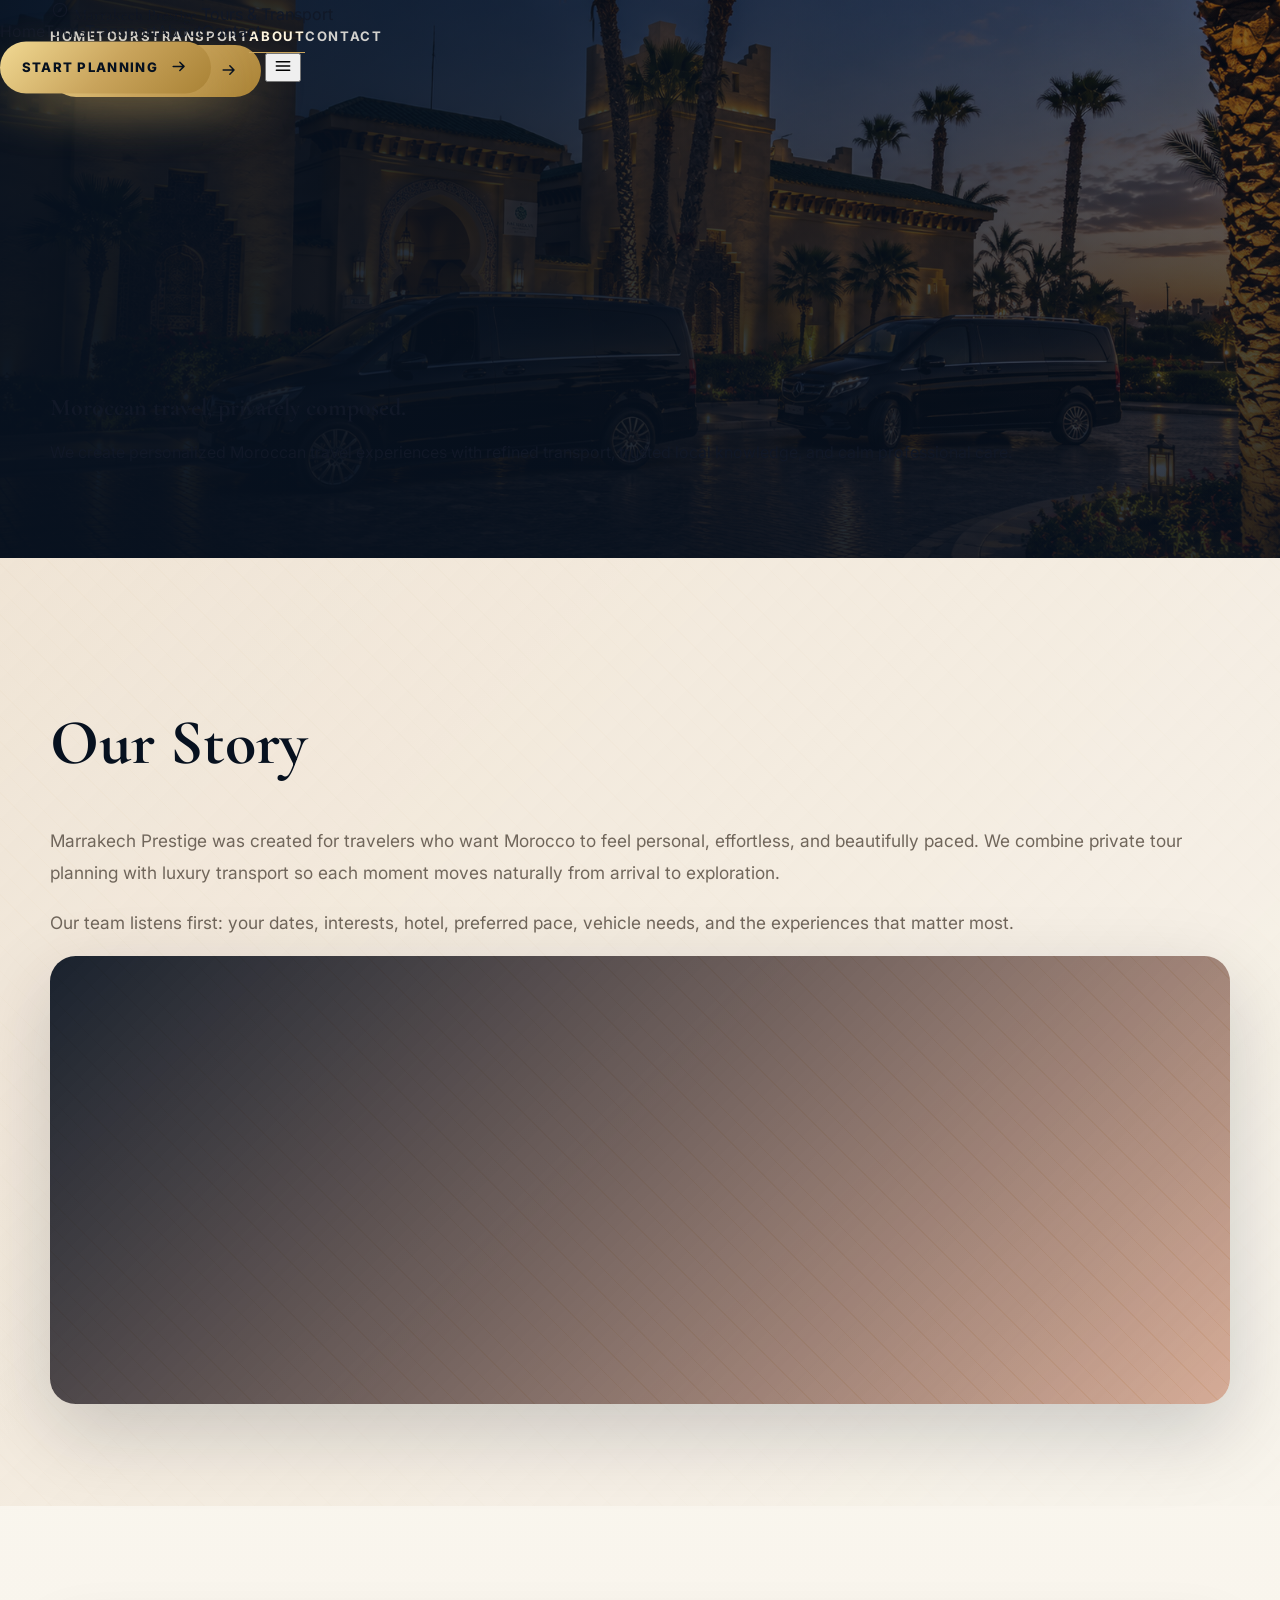
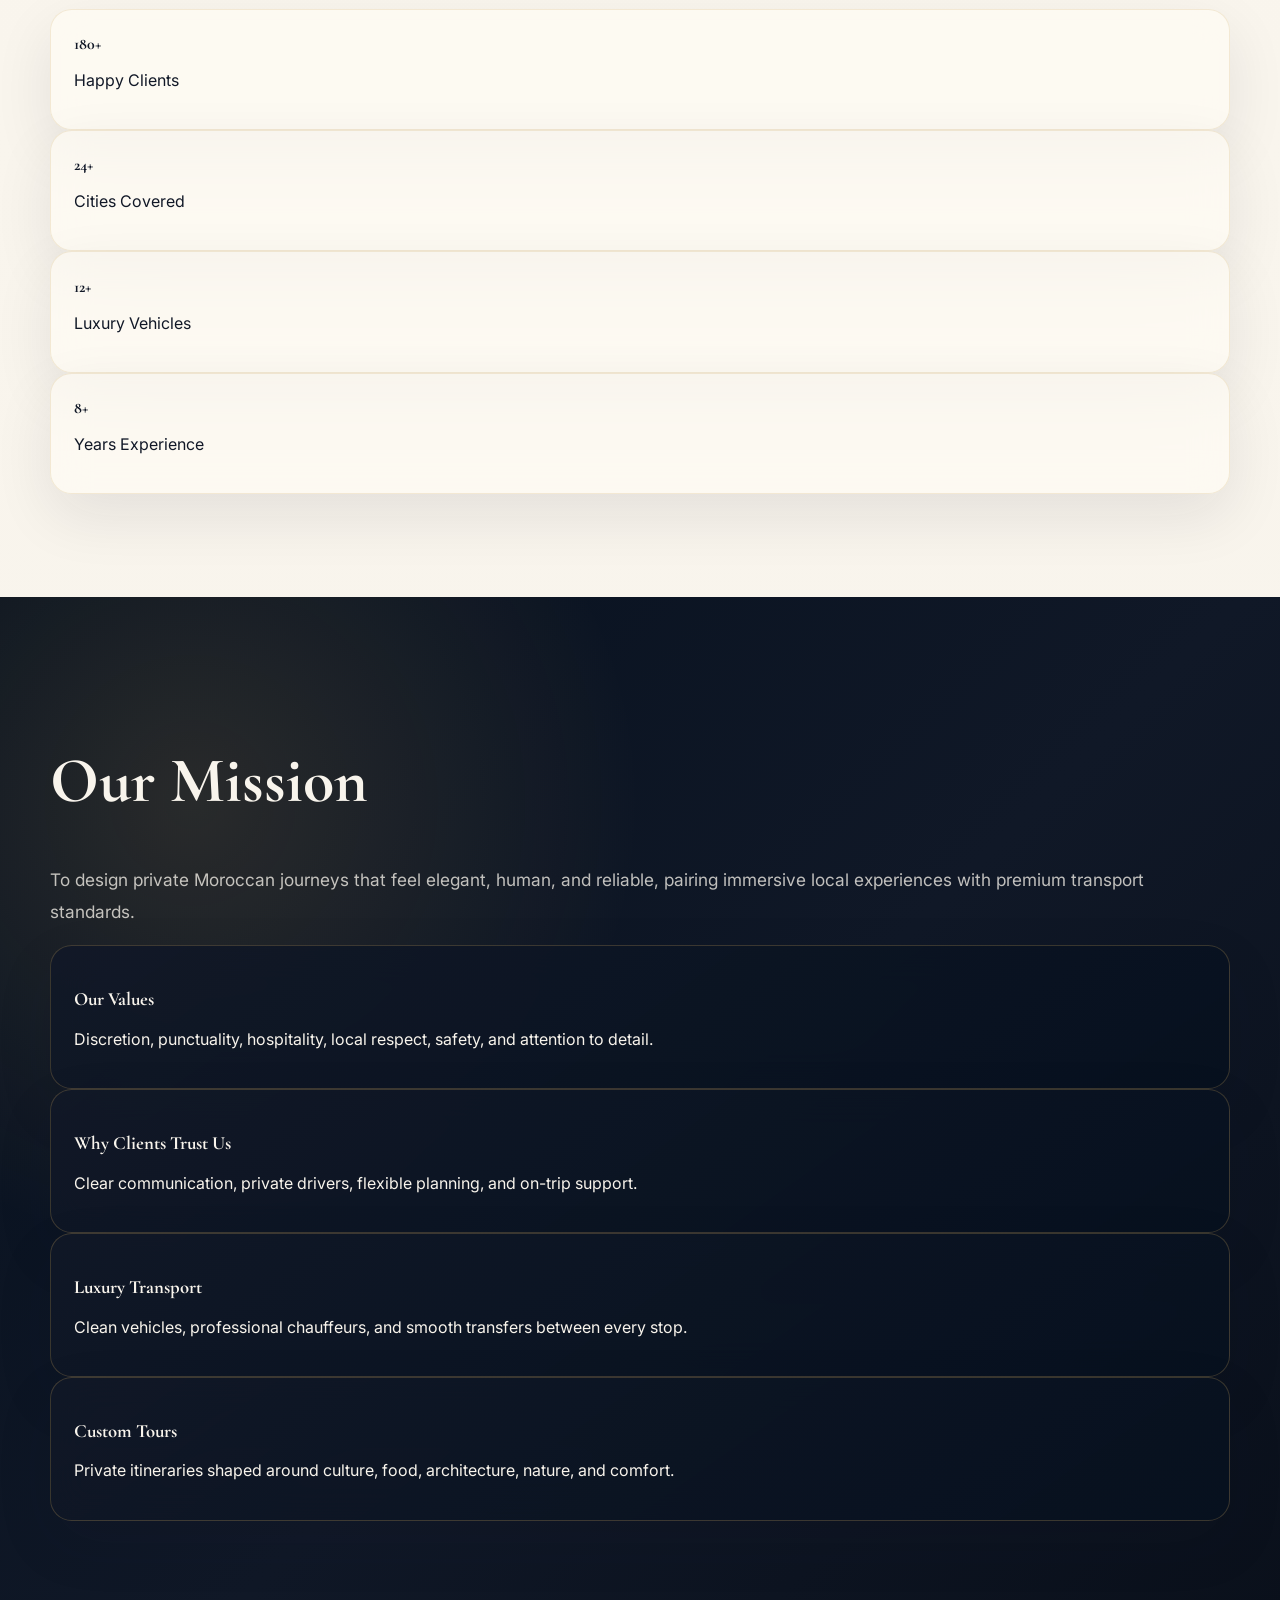
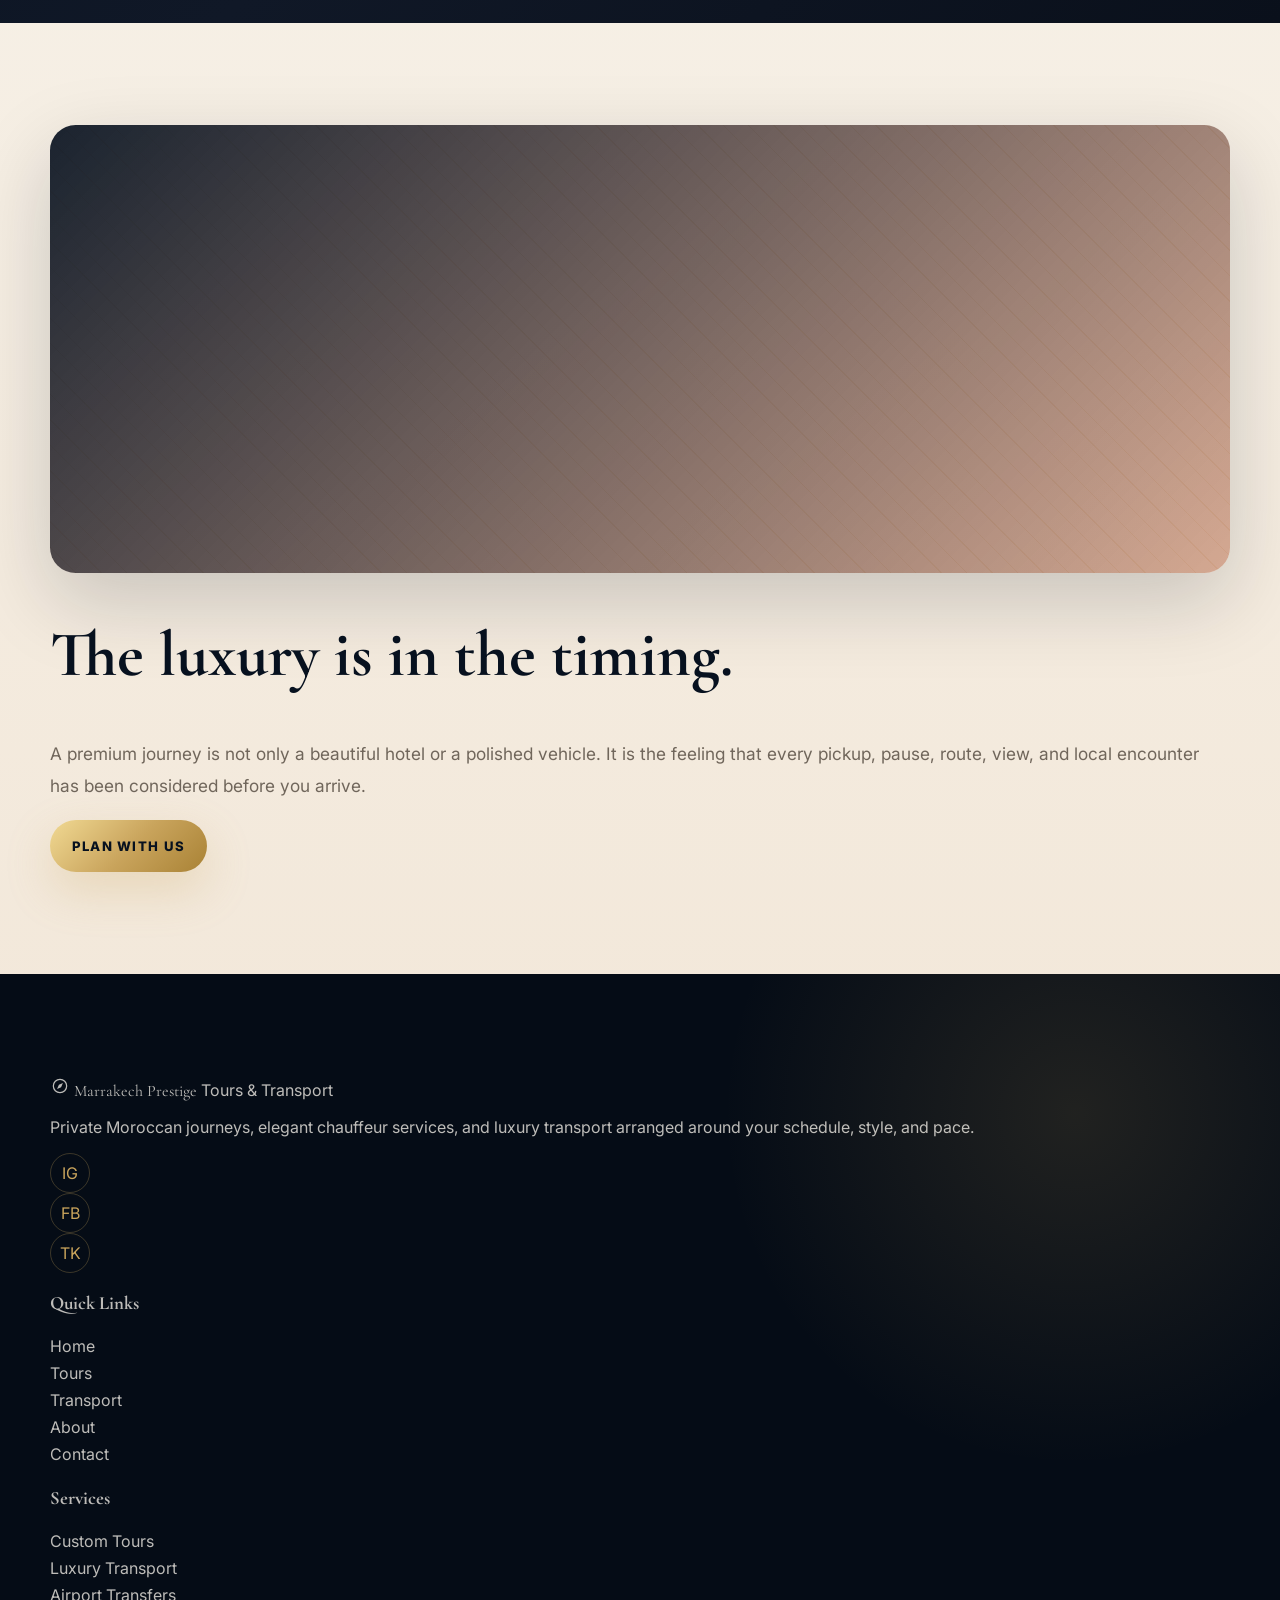
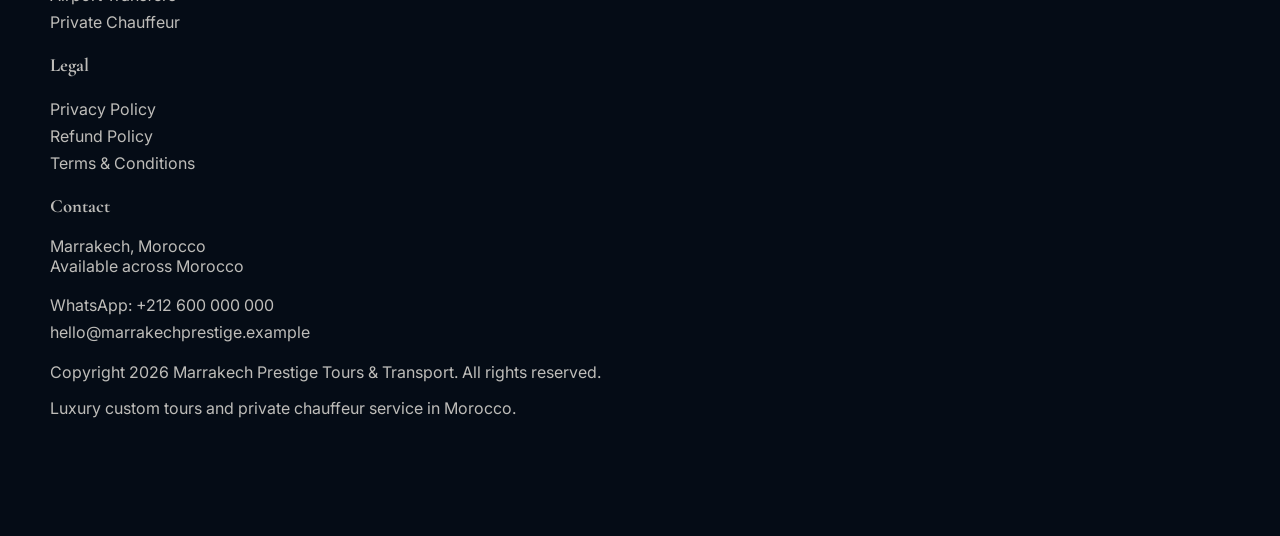
==== about.html @ 24293810 "first commit" ====
<!doctype html>
<html lang="en">
  <head>
    <meta charset="UTF-8">
    <meta name="viewport" content="width=device-width, initial-scale=1.0">
    <meta name="description" content="About Marrakech Prestige custom tours and luxury transport in Morocco.">
    <title>About | Marrakech Prestige</title>
    <script src="https://cdn.tailwindcss.com"></script>
    <link rel="stylesheet" href="assets/css/styles.css">
  </head>
  <body data-page="About">
    <main class="site-shell">
      <section class="page-hero">
        <div class="hero-media"><img src="assets/images/about.png" alt="Luxury riad in Morocco"></div>
        <div class="container-lux hero-content text-[#F8F4EC]">
          <h1 class="brand-serif max-w-4xl text-[clamp(3.3rem,8vw,7rem)] font-bold leading-[.88]">Moroccan travel, privately composed.</h1>
          <p class="mt-7 max-w-2xl text-lg leading-9 text-[rgba(248,244,236,.78)]">We create personalized Moroccan travel experiences with refined transport, trusted local knowledge, and calm professional care.</p>
        </div>
      </section>

      <section class="section-pad sand-band">
        <div class="container-lux grid items-center gap-10 lg:grid-cols-2">
          <div class="reveal">
            <h2 class="section-title">Our Story</h2>
            <p class="lead mt-6">Marrakech Prestige was created for travelers who want Morocco to feel personal, effortless, and beautifully paced. We combine private tour planning with luxury transport so each moment moves naturally from arrival to exploration.</p>
            <p class="lead mt-4">Our team listens first: your dates, interests, hotel, preferred pace, vehicle needs, and the experiences that matter most.</p>
          </div>
          <div class="split-image reveal"><img loading="lazy" src="https://images.unsplash.com/photo-1773500164240-eac0111621b6?auto=format&fit=crop&w=1200&q=80" alt="Detailed Moroccan palace arch and zellige craftsmanship"></div>
        </div>
      </section>

      <section class="section-pad">
        <div class="container-lux">
          <div class="grid gap-6 md:grid-cols-4">
            <div class="lux-card reveal text-center"><strong class="brand-serif text-5xl text-[#07111F]" data-count="180" data-suffix="+">0</strong><p class="mt-2 font-semibold text-[#6f6257]">Happy Clients</p></div>
            <div class="lux-card reveal text-center"><strong class="brand-serif text-5xl text-[#07111F]" data-count="24" data-suffix="+">0</strong><p class="mt-2 font-semibold text-[#6f6257]">Cities Covered</p></div>
            <div class="lux-card reveal text-center"><strong class="brand-serif text-5xl text-[#07111F]" data-count="12" data-suffix="+">0</strong><p class="mt-2 font-semibold text-[#6f6257]">Luxury Vehicles</p></div>
            <div class="lux-card reveal text-center"><strong class="brand-serif text-5xl text-[#07111F]" data-count="8" data-suffix="+">0</strong><p class="mt-2 font-semibold text-[#6f6257]">Years Experience</p></div>
          </div>
        </div>
      </section>

      <section class="section-pad deep-band">
        <div class="container-lux grid gap-10 lg:grid-cols-[.9fr_1.1fr]">
          <div class="reveal">
            <h2 class="section-title light">Our Mission</h2>
            <p class="lead light mt-6">To design private Moroccan journeys that feel elegant, human, and reliable, pairing immersive local experiences with premium transport standards.</p>
          </div>
          <div class="grid gap-5 md:grid-cols-2">
            <article class="lux-card dark-card reveal"><h3 class="brand-serif text-3xl font-bold">Our Values</h3><p class="mt-4 leading-7 text-[rgba(248,244,236,.7)]">Discretion, punctuality, hospitality, local respect, safety, and attention to detail.</p></article>
            <article class="lux-card dark-card reveal"><h3 class="brand-serif text-3xl font-bold">Why Clients Trust Us</h3><p class="mt-4 leading-7 text-[rgba(248,244,236,.7)]">Clear communication, private drivers, flexible planning, and on-trip support.</p></article>
            <article class="lux-card dark-card reveal"><h3 class="brand-serif text-3xl font-bold">Luxury Transport</h3><p class="mt-4 leading-7 text-[rgba(248,244,236,.7)]">Clean vehicles, professional chauffeurs, and smooth transfers between every stop.</p></article>
            <article class="lux-card dark-card reveal"><h3 class="brand-serif text-3xl font-bold">Custom Tours</h3><p class="mt-4 leading-7 text-[rgba(248,244,236,.7)]">Private itineraries shaped around culture, food, architecture, nature, and comfort.</p></article>
          </div>
        </div>
      </section>

      <section class="section-pad">
        <div class="container-lux grid items-center gap-10 lg:grid-cols-2">
          <div class="split-image reveal"><img loading="lazy" src="https://images.unsplash.com/photo-1765192174719-5979a0a42572?auto=format&fit=crop&w=1200&q=80" alt="Luxury Sahara desert camp at sunset in Merzouga"></div>
          <div class="reveal">
            <h2 class="section-title">The luxury is in the timing.</h2>
            <p class="lead mt-6">A premium journey is not only a beautiful hotel or a polished vehicle. It is the feeling that every pickup, pause, route, view, and local encounter has been considered before you arrive.</p>
            <a class="btn btn-gold mt-8 md:w-auto" href="contact.html">Plan With Us</a>
          </div>
        </div>
      </section>
    </main>
    <script src="assets/js/main.js"></script>
  </body>
</html>
---- assets/css/styles.css ----
@import url("https://fonts.googleapis.com/css2?family=Cormorant+Garamond:wght@500;600;700&family=Inter:wght@400;500;600;700&display=swap");

:root {
  --navy: #07111f;
  --charcoal: #111827;
  --gold: #c9a45c;
  --sand: #eadbc8;
  --ivory: #f8f4ec;
  --terra: #b86b4b;
  --muted: #70665b;
  --line: rgba(201, 164, 92, 0.22);
  --glass: rgba(7, 17, 31, 0.72);
}

* {
  box-sizing: border-box;
}

html {
  scroll-behavior: smooth;
}

body {
  margin: 0;
  font-family: "Inter", system-ui, -apple-system, BlinkMacSystemFont, "Segoe UI", sans-serif;
  color: var(--charcoal);
  background:
    radial-gradient(circle at top left, rgba(201, 164, 92, 0.18), transparent 28rem),
    linear-gradient(180deg, #fbf7ef 0%, var(--ivory) 48%, #efe0ce 100%);
  overflow-x: hidden;
}

body.menu-open {
  overflow: hidden;
}

h1,
h2,
h3,
.brand-serif {
  font-family: "Cormorant Garamond", Georgia, serif;
  letter-spacing: 0;
}

a {
  color: inherit;
  text-decoration: none;
}

img {
  display: block;
  max-width: 100%;
}

svg {
  width: 1.25rem;
  height: 1.25rem;
}

.site-shell {
  min-height: 100vh;
}

.container-lux {
  width: min(1180px, calc(100% - 32px));
  margin-inline: auto;
}

.site-header {
  position: fixed;
  inset: 0 0 auto;
  z-index: 50;
  transition: background 0.35s ease, border-color 0.35s ease, box-shadow 0.35s ease, transform 0.35s ease;
  border-bottom: 1px solid transparent;
}

.site-header.scrolled {
  background: var(--glass);
  border-color: rgba(201, 164, 92, 0.2);
  box-shadow: 0 18px 60px rgba(0, 0, 0, 0.18);
  backdrop-filter: blur(18px);
}

.nav-link {
  position: relative;
  color: rgba(248, 244, 236, 0.84);
  font-size: 0.82rem;
  font-weight: 700;
  text-transform: uppercase;
  letter-spacing: 0.12em;
  transition: color 0.25s ease;
}

.nav-link::after {
  content: "";
  position: absolute;
  left: 0;
  bottom: -0.55rem;
  width: 100%;
  height: 1px;
  transform: scaleX(0);
  transform-origin: right;
  background: var(--gold);
  transition: transform 0.3s ease;
}

.nav-link:hover,
.nav-link.active {
  color: #fff6df;
}

.nav-link:hover::after,
.nav-link.active::after {
  transform: scaleX(1);
  transform-origin: left;
}

.mobile-panel {
  transform: translateY(-105%);
  transition: transform 0.38s ease;
}

.mobile-panel.open {
  transform: translateY(0);
}

.lux-hero {
  position: relative;
  min-height: 100vh;
  display: grid;
  align-items: center;
  overflow: hidden;
  background-color: var(--navy);
}

.page-hero {
  position: relative;
  min-height: 62vh;
  display: grid;
  align-items: end;
  padding: 9rem 0 5rem;
  overflow: hidden;
  background: var(--navy);
}

.hero-media {
  position: absolute;
  inset: 0;
  z-index: 0;
}

.hero-media img {
  width: 100%;
  height: 100%;
  object-fit: cover;
  transform: scale(1.04);
  animation: slowZoom 18s ease-in-out infinite alternate;
  opacity: 0.86;
}

.hero-media::after {
  content: "";
  position: absolute;
  inset: 0;
  background:
    linear-gradient(90deg, rgba(7, 17, 31, 0.92) 0%, rgba(7, 17, 31, 0.66) 43%, rgba(7, 17, 31, 0.25) 100%),
    linear-gradient(180deg, rgba(7, 17, 31, 0.18), rgba(7, 17, 31, 0.78));
}

.hero-content {
  position: relative;
  z-index: 1;
}

.pattern-border {
  position: relative;
}

.pattern-border::before {
  content: "";
  position: absolute;
  inset: 0;
  pointer-events: none;
  opacity: 0.18;
  background-image:
    linear-gradient(45deg, transparent 46%, var(--gold) 47%, var(--gold) 53%, transparent 54%),
    linear-gradient(-45deg, transparent 46%, var(--gold) 47%, var(--gold) 53%, transparent 54%);
  background-size: 28px 28px;
  mask-image: linear-gradient(90deg, #000, transparent 52%);
}

.section-pad {
  padding: clamp(4.5rem, 8vw, 8rem) 0;
}

.section-title {
  font-size: clamp(2.45rem, 5vw, 4.8rem);
  line-height: 0.92;
  color: var(--navy);
}

.section-title.light,
.text-light h2 {
  color: var(--ivory);
}

.lead {
  color: var(--muted);
  font-size: clamp(1rem, 1.35vw, 1.16rem);
  line-height: 1.85;
}

.lead.light {
  color: rgba(248, 244, 236, 0.76);
}

.btn {
  display: inline-flex;
  align-items: center;
  justify-content: center;
  gap: 0.7rem;
  min-height: 3.25rem;
  padding: 0.9rem 1.35rem;
  border-radius: 999px;
  font-size: 0.82rem;
  font-weight: 800;
  text-transform: uppercase;
  letter-spacing: 0.1em;
  transition: transform 0.28s ease, box-shadow 0.28s ease, background 0.28s ease, color 0.28s ease;
}

.btn-gold {
  color: var(--navy);
  background: linear-gradient(135deg, #f1d993, var(--gold) 52%, #a98235);
  box-shadow: 0 18px 46px rgba(201, 164, 92, 0.28);
}

.btn-gold:hover {
  transform: translateY(-3px);
  box-shadow: 0 24px 60px rgba(201, 164, 92, 0.42);
}

.btn-ghost {
  color: var(--ivory);
  border: 1px solid rgba(248, 244, 236, 0.38);
  background: rgba(248, 244, 236, 0.08);
  backdrop-filter: blur(12px);
}

.btn-ghost:hover {
  color: #fff;
  border-color: var(--gold);
  background: rgba(201, 164, 92, 0.12);
  transform: translateY(-3px);
}

.lux-card {
  position: relative;
  height: 100%;
  padding: 1.45rem;
  border: 1px solid rgba(201, 164, 92, 0.2);
  border-radius: 1.35rem;
  background: rgba(255, 252, 245, 0.66);
  box-shadow: 0 22px 60px rgba(17, 24, 39, 0.09);
  backdrop-filter: blur(18px);
  transition: transform 0.32s ease, border-color 0.32s ease, box-shadow 0.32s ease;
}

.lux-card:hover {
  transform: translateY(-8px);
  border-color: rgba(201, 164, 92, 0.55);
  box-shadow: 0 28px 80px rgba(17, 24, 39, 0.15);
}

.dark-card {
  background: linear-gradient(145deg, rgba(17, 24, 39, 0.92), rgba(7, 17, 31, 0.98));
  color: var(--ivory);
  border-color: rgba(201, 164, 92, 0.25);
}

.icon-medallion {
  display: grid;
  place-items: center;
  width: 3.2rem;
  height: 3.2rem;
  color: var(--navy);
  border-radius: 999px;
  background: linear-gradient(135deg, #f6df9a, var(--gold));
  box-shadow: inset 0 1px 0 rgba(255, 255, 255, 0.45), 0 14px 30px rgba(201, 164, 92, 0.24);
}

.image-card {
  position: relative;
  min-height: 25rem;
  overflow: hidden;
  border-radius: 1.45rem;
  background: var(--navy);
  box-shadow: 0 24px 70px rgba(7, 17, 31, 0.2);
}

.image-card.small {
  min-height: 20rem;
}

.image-card img {
  width: 100%;
  height: 100%;
  min-height: inherit;
  object-fit: cover;
  transition: transform 0.7s ease, filter 0.7s ease;
}

.image-card::after {
  content: "";
  position: absolute;
  inset: 0;
  background: linear-gradient(180deg, rgba(7, 17, 31, 0.05) 0%, rgba(7, 17, 31, 0.78) 84%);
  transition: background 0.4s ease;
}

.image-card .card-copy {
  position: absolute;
  z-index: 2;
  inset: auto 1.35rem 1.35rem;
  transform: translateY(0.7rem);
  transition: transform 0.35s ease;
}

.image-card .card-copy p {
  opacity: 0;
  max-height: 0;
  overflow: hidden;
  transition: opacity 0.35s ease, max-height 0.35s ease;
}

.image-card:hover img {
  transform: scale(1.12);
  filter: saturate(1.1) contrast(1.05);
}

.image-card:hover::after {
  background: linear-gradient(180deg, rgba(7, 17, 31, 0.1) 0%, rgba(7, 17, 31, 0.9) 84%);
}

.image-card:hover .card-copy {
  transform: translateY(0);
}

.image-card:hover .card-copy p {
  opacity: 1;
  max-height: 5rem;
}

.car-card {
  overflow: hidden;
  border-radius: 1.45rem;
  background: linear-gradient(145deg, rgba(255, 252, 245, 0.88), rgba(234, 219, 200, 0.7));
  border: 1px solid rgba(201, 164, 92, 0.2);
  box-shadow: 0 24px 70px rgba(17, 24, 39, 0.12);
  transition: transform 0.35s ease, box-shadow 0.35s ease;
}

.car-card:hover {
  transform: translateY(-8px);
  box-shadow: 0 30px 90px rgba(17, 24, 39, 0.18);
}

.car-media {
  position: relative;
  aspect-ratio: 4 / 3;
  overflow: hidden;
}

.car-media img {
  width: 100%;
  height: 100%;
  object-fit: cover;
  transition: transform 0.75s ease;
}

.car-media::after {
  content: "";
  position: absolute;
  inset: 0;
  background: linear-gradient(110deg, transparent 0%, rgba(255, 255, 255, 0.2) 42%, transparent 58%);
  transform: translateX(-110%);
  transition: transform 0.75s ease;
}

.car-card:hover .car-media img {
  transform: scale(1.09);
}

.car-card:hover .car-media::after {
  transform: translateX(110%);
}

.deep-band {
  color: var(--ivory);
  background:
    radial-gradient(circle at 15% 20%, rgba(201, 164, 92, 0.16), transparent 28rem),
    linear-gradient(135deg, #07111f, #101827 54%, #0a101b);
}

.sand-band {
  background:
    linear-gradient(135deg, rgba(234, 219, 200, 0.65), rgba(248, 244, 236, 0.9)),
    repeating-linear-gradient(45deg, rgba(201, 164, 92, 0.08) 0 1px, transparent 1px 18px);
}

.split-image {
  position: relative;
  overflow: hidden;
  min-height: 28rem;
  border-radius: 1.6rem;
  box-shadow: 0 28px 80px rgba(7, 17, 31, 0.18);
}

.split-image img {
  width: 100%;
  height: 100%;
  min-height: inherit;
  object-fit: cover;
  transition: transform 0.8s ease;
}

.split-image:hover img {
  transform: scale(1.08);
}

.highlight-list li {
  position: relative;
  padding-left: 1.5rem;
  margin-top: 0.75rem;
  color: #51483f;
}

.highlight-list li::before {
  content: "";
  position: absolute;
  left: 0;
  top: 0.58rem;
  width: 0.5rem;
  height: 0.5rem;
  border-radius: 999px;
  background: var(--gold);
  box-shadow: 0 0 0 0.3rem rgba(201, 164, 92, 0.16);
}

.form-field {
  width: 100%;
  min-height: 3.35rem;
  border: 1px solid rgba(201, 164, 92, 0.28);
  border-radius: 0.95rem;
  padding: 0.9rem 1rem;
  color: var(--charcoal);
  background: rgba(255, 252, 245, 0.78);
  outline: none;
  transition: border-color 0.25s ease, box-shadow 0.25s ease, background 0.25s ease;
}

.form-field:focus {
  border-color: var(--gold);
  box-shadow: 0 0 0 4px rgba(201, 164, 92, 0.16);
  background: #fffdf8;
}

.booking-section {
  background:
    radial-gradient(circle at 15% 10%, rgba(201, 164, 92, 0.16), transparent 25rem),
    linear-gradient(180deg, var(--ivory), #efe2d0);
}

.booking-card {
  position: relative;
  overflow: hidden;
  border: 1px solid rgba(201, 164, 92, 0.28);
  border-radius: 1.55rem;
  background: rgba(255, 252, 245, 0.92);
  box-shadow: 0 28px 90px rgba(7, 17, 31, 0.16);
}

.booking-card::before {
  content: "";
  position: absolute;
  inset: 0;
  pointer-events: none;
  border-radius: inherit;
  background:
    linear-gradient(135deg, rgba(201, 164, 92, 0.2), transparent 34%),
    repeating-linear-gradient(45deg, rgba(201, 164, 92, 0.07) 0 1px, transparent 1px 18px);
  mask-image: linear-gradient(180deg, #000, transparent 38%);
}

.booking-inner {
  position: relative;
  z-index: 1;
  padding: clamp(1.4rem, 4vw, 3rem);
}

.booking-section-title {
  display: flex;
  align-items: center;
  gap: 1rem;
  margin: 2.2rem 0 1.35rem;
  color: var(--navy);
  font-size: 0.78rem;
  font-weight: 900;
  letter-spacing: 0.18em;
  text-transform: uppercase;
}

.booking-section-title:first-of-type {
  margin-top: 0;
}

.booking-section-title::before,
.booking-section-title::after {
  content: "";
  height: 1px;
  flex: 1;
  background: linear-gradient(90deg, transparent, rgba(201, 164, 92, 0.65));
}

.booking-section-title::after {
  background: linear-gradient(90deg, rgba(201, 164, 92, 0.65), transparent);
}

.booking-label {
  display: block;
  color: #5d5148;
  font-size: 0.74rem;
  font-weight: 800;
  letter-spacing: 0.11em;
  text-transform: uppercase;
}

.booking-input {
  width: 100%;
  min-height: 3.85rem;
  margin-top: 0.65rem;
  border: 1px solid rgba(17, 24, 39, 0.12);
  border-radius: 0.85rem;
  padding: 1rem 1.05rem;
  color: var(--charcoal);
  background: rgba(248, 244, 236, 0.8);
  box-shadow: inset 0 1px 0 rgba(255, 255, 255, 0.72);
  outline: none;
  transition: border-color 0.25s ease, box-shadow 0.25s ease, background 0.25s ease, transform 0.25s ease;
}

.booking-input::placeholder {
  color: rgba(112, 102, 91, 0.68);
}

.booking-input:focus {
  border-color: var(--gold);
  background: #fffdf8;
  box-shadow: 0 0 0 4px rgba(201, 164, 92, 0.18), inset 0 1px 0 rgba(255, 255, 255, 0.92);
}

.booking-submit {
  width: 100%;
  min-height: 4rem;
  margin-top: 1.6rem;
  border: 0;
  border-radius: 0.95rem;
  color: #fff;
  background: linear-gradient(135deg, #d9bc74, var(--gold) 48%, #9b7834);
  box-shadow: 0 18px 45px rgba(201, 164, 92, 0.34);
  font-size: 0.84rem;
  font-weight: 900;
  letter-spacing: 0.18em;
  text-transform: uppercase;
  transition: transform 0.28s ease, box-shadow 0.28s ease, filter 0.28s ease;
}

.booking-submit:hover {
  transform: translateY(-3px);
  filter: saturate(1.08);
  box-shadow: 0 24px 70px rgba(201, 164, 92, 0.5);
}

.form-status {
  margin-top: 1.2rem;
  border-radius: 1rem;
  padding: 1rem 1.15rem;
  font-size: 0.92rem;
  font-weight: 700;
  line-height: 1.6;
}

.form-status.success {
  border: 1px solid rgba(201, 164, 92, 0.45);
  color: var(--navy);
  background: rgba(201, 164, 92, 0.16);
}

.form-status.error {
  border: 1px solid rgba(184, 107, 75, 0.4);
  color: #7c3f2d;
  background: rgba(184, 107, 75, 0.12);
}

.contact-info-card {
  border: 1px solid rgba(201, 164, 92, 0.22);
  border-radius: 1.2rem;
  padding: 1.25rem;
  background: rgba(255, 252, 245, 0.74);
  box-shadow: 0 20px 55px rgba(7, 17, 31, 0.09);
  transition: transform 0.28s ease, border-color 0.28s ease, box-shadow 0.28s ease;
}

.contact-info-card:hover {
  transform: translateY(-5px);
  border-color: rgba(201, 164, 92, 0.55);
  box-shadow: 0 28px 70px rgba(7, 17, 31, 0.13);
}

.legal-content h2 {
  margin-top: 2.5rem;
  font-family: "Cormorant Garamond", Georgia, serif;
  font-size: clamp(1.8rem, 3vw, 2.5rem);
  line-height: 1;
  color: var(--navy);
}

.legal-content p,
.legal-content li {
  color: #5f554d;
  line-height: 1.85;
}

.site-footer {
  color: rgba(248, 244, 236, 0.76);
  background:
    radial-gradient(circle at 84% 12%, rgba(201, 164, 92, 0.14), transparent 22rem),
    #050c16;
}

.footer-link {
  display: block;
  padding: 0.22rem 0;
  transition: color 0.25s ease, transform 0.25s ease;
}

.footer-link:hover {
  color: var(--gold);
  transform: translateX(4px);
}

.social-dot {
  display: grid;
  place-items: center;
  width: 2.5rem;
  height: 2.5rem;
  border: 1px solid rgba(201, 164, 92, 0.28);
  border-radius: 999px;
  color: var(--gold);
  transition: transform 0.25s ease, background 0.25s ease;
}

.social-dot:hover {
  transform: translateY(-3px);
  background: rgba(201, 164, 92, 0.12);
}

.reveal {
  opacity: 0;
  transform: translateY(30px);
  transition: opacity 0.75s ease, transform 0.75s ease;
}

.reveal.visible {
  opacity: 1;
  transform: translateY(0);
}

.fade-up {
  animation: fadeUp 0.9s ease both;
}

.fade-up.delay-1 {
  animation-delay: 0.14s;
}

.fade-up.delay-2 {
  animation-delay: 0.28s;
}

.image-fallback {
  background:
    linear-gradient(135deg, rgba(7, 17, 31, 0.92), rgba(184, 107, 75, 0.52)),
    repeating-linear-gradient(45deg, rgba(201, 164, 92, 0.18) 0 1px, transparent 1px 18px);
}

.image-fallback img {
  display: none;
}

@keyframes fadeUp {
  from {
    opacity: 0;
    transform: translateY(24px);
  }
  to {
    opacity: 1;
    transform: translateY(0);
  }
}

@keyframes slowZoom {
  from {
    transform: scale(1.04);
  }
  to {
    transform: scale(1.13);
  }
}

@media (max-width: 768px) {
  .lux-hero {
    min-height: 92vh;
  }

  .page-hero {
    min-height: 54vh;
    padding-top: 7rem;
  }

  .hero-media::after {
    background:
      linear-gradient(90deg, rgba(7, 17, 31, 0.94), rgba(7, 17, 31, 0.68)),
      linear-gradient(180deg, rgba(7, 17, 31, 0.18), rgba(7, 17, 31, 0.8));
  }

  .image-card {
    min-height: 20rem;
  }

  .split-image {
    min-height: 21rem;
  }

  .btn {
    width: 100%;
  }
}

@media (prefers-reduced-motion: reduce) {
  *,
  *::before,
  *::after {
    animation-duration: 0.01ms !important;
    animation-iteration-count: 1 !important;
    scroll-behavior: auto !important;
    transition-duration: 0.01ms !important;
  }
}
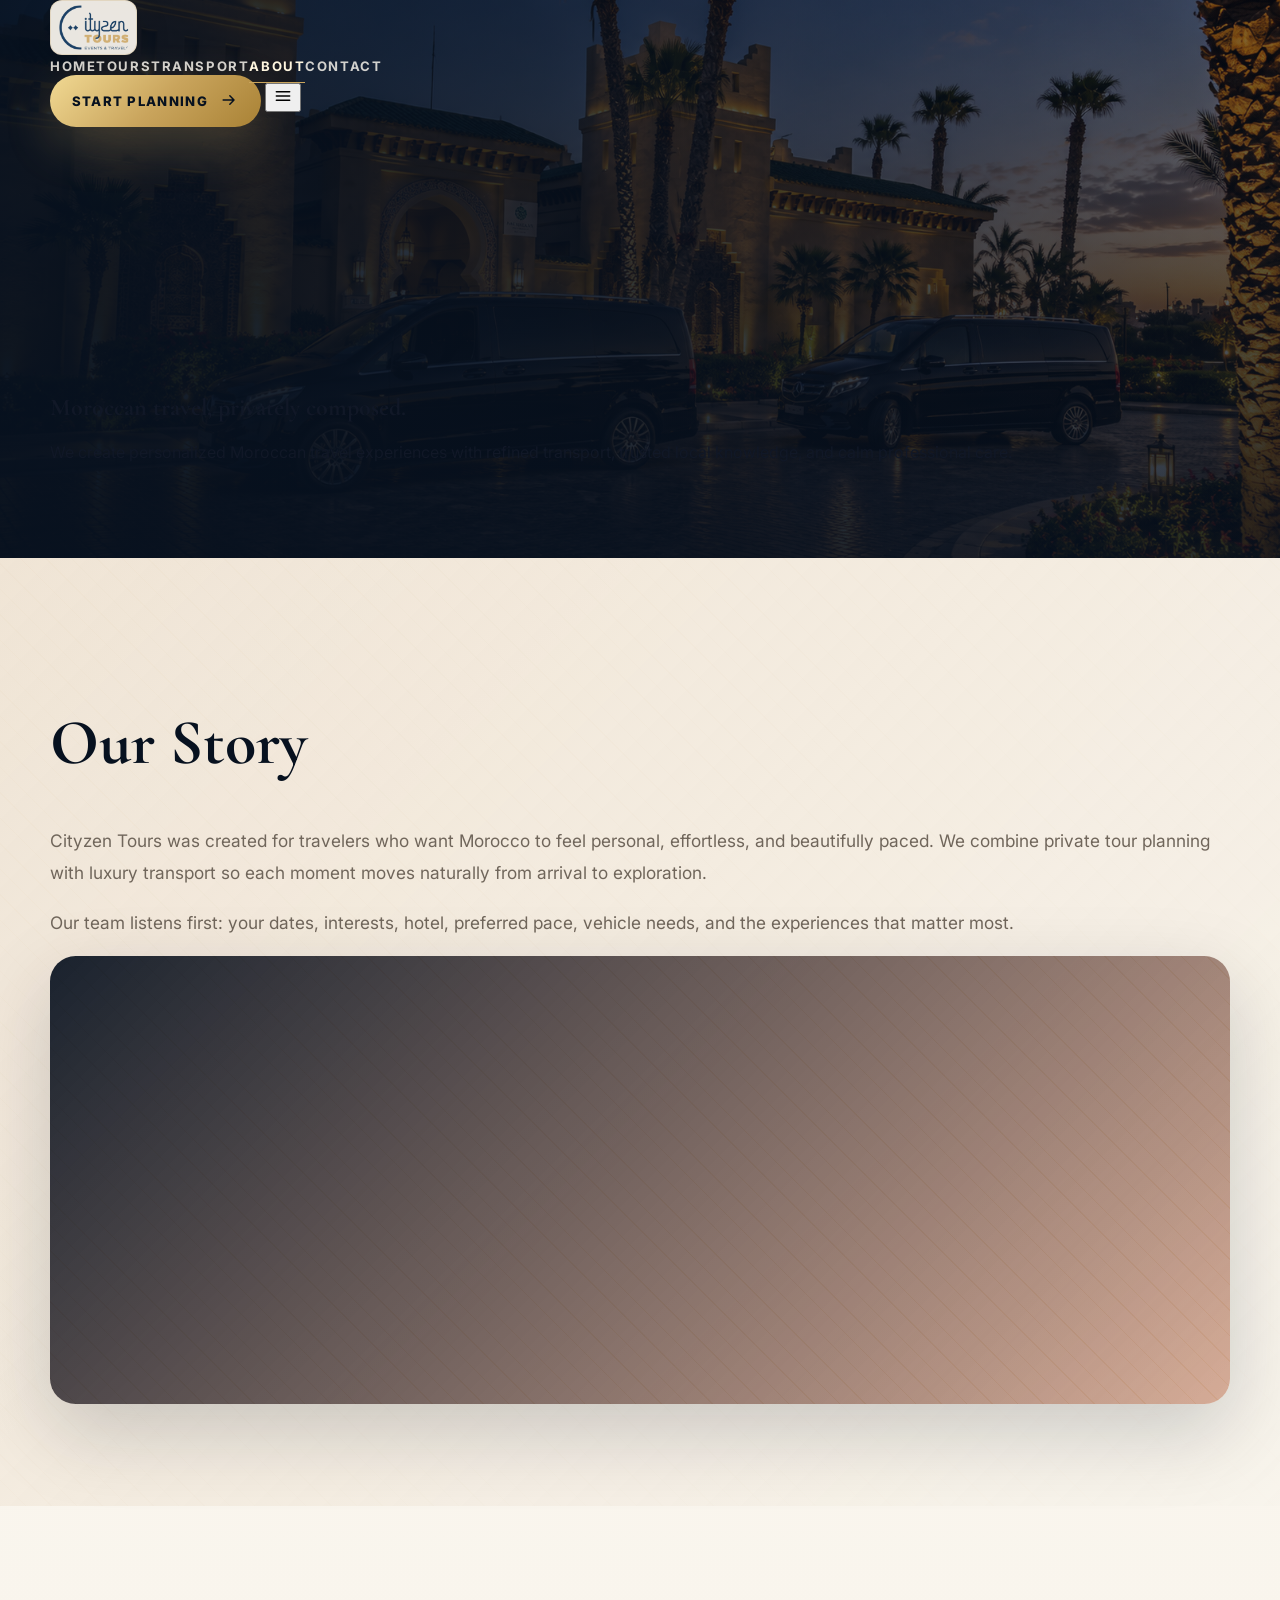
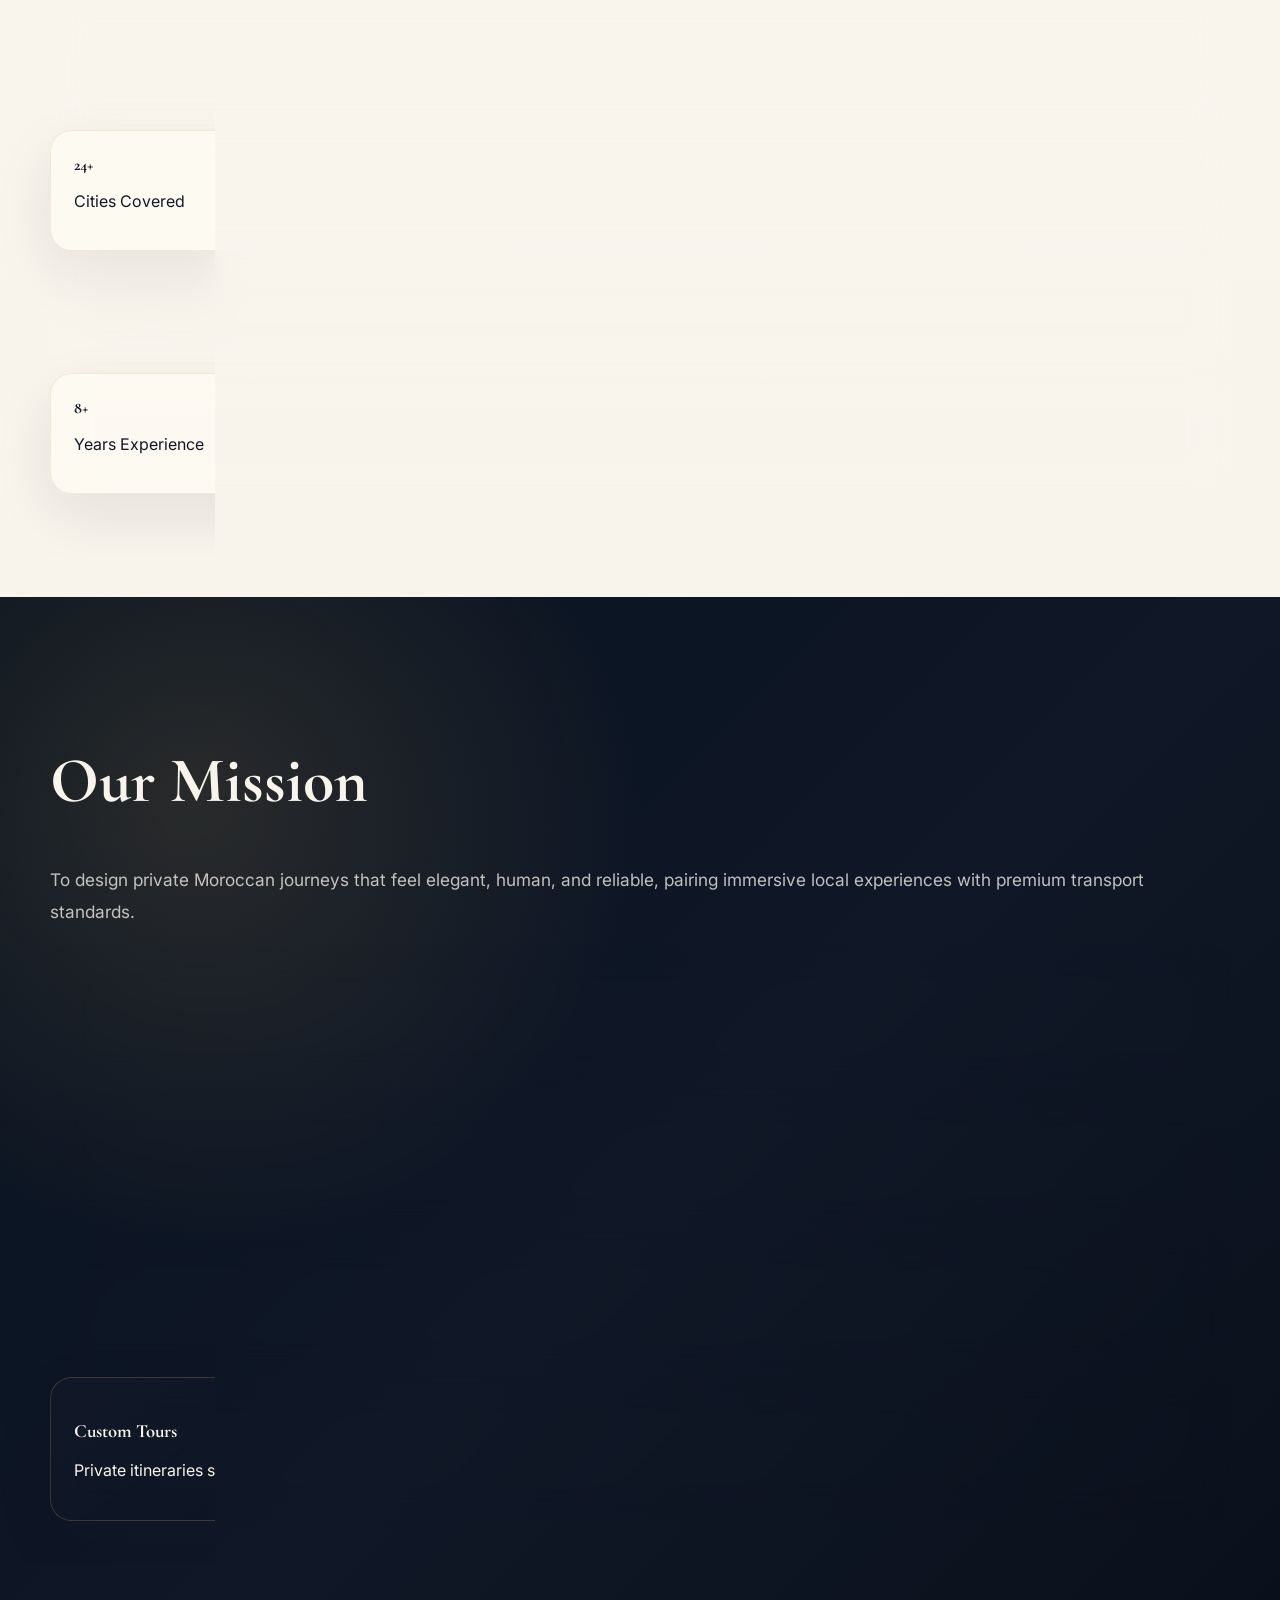
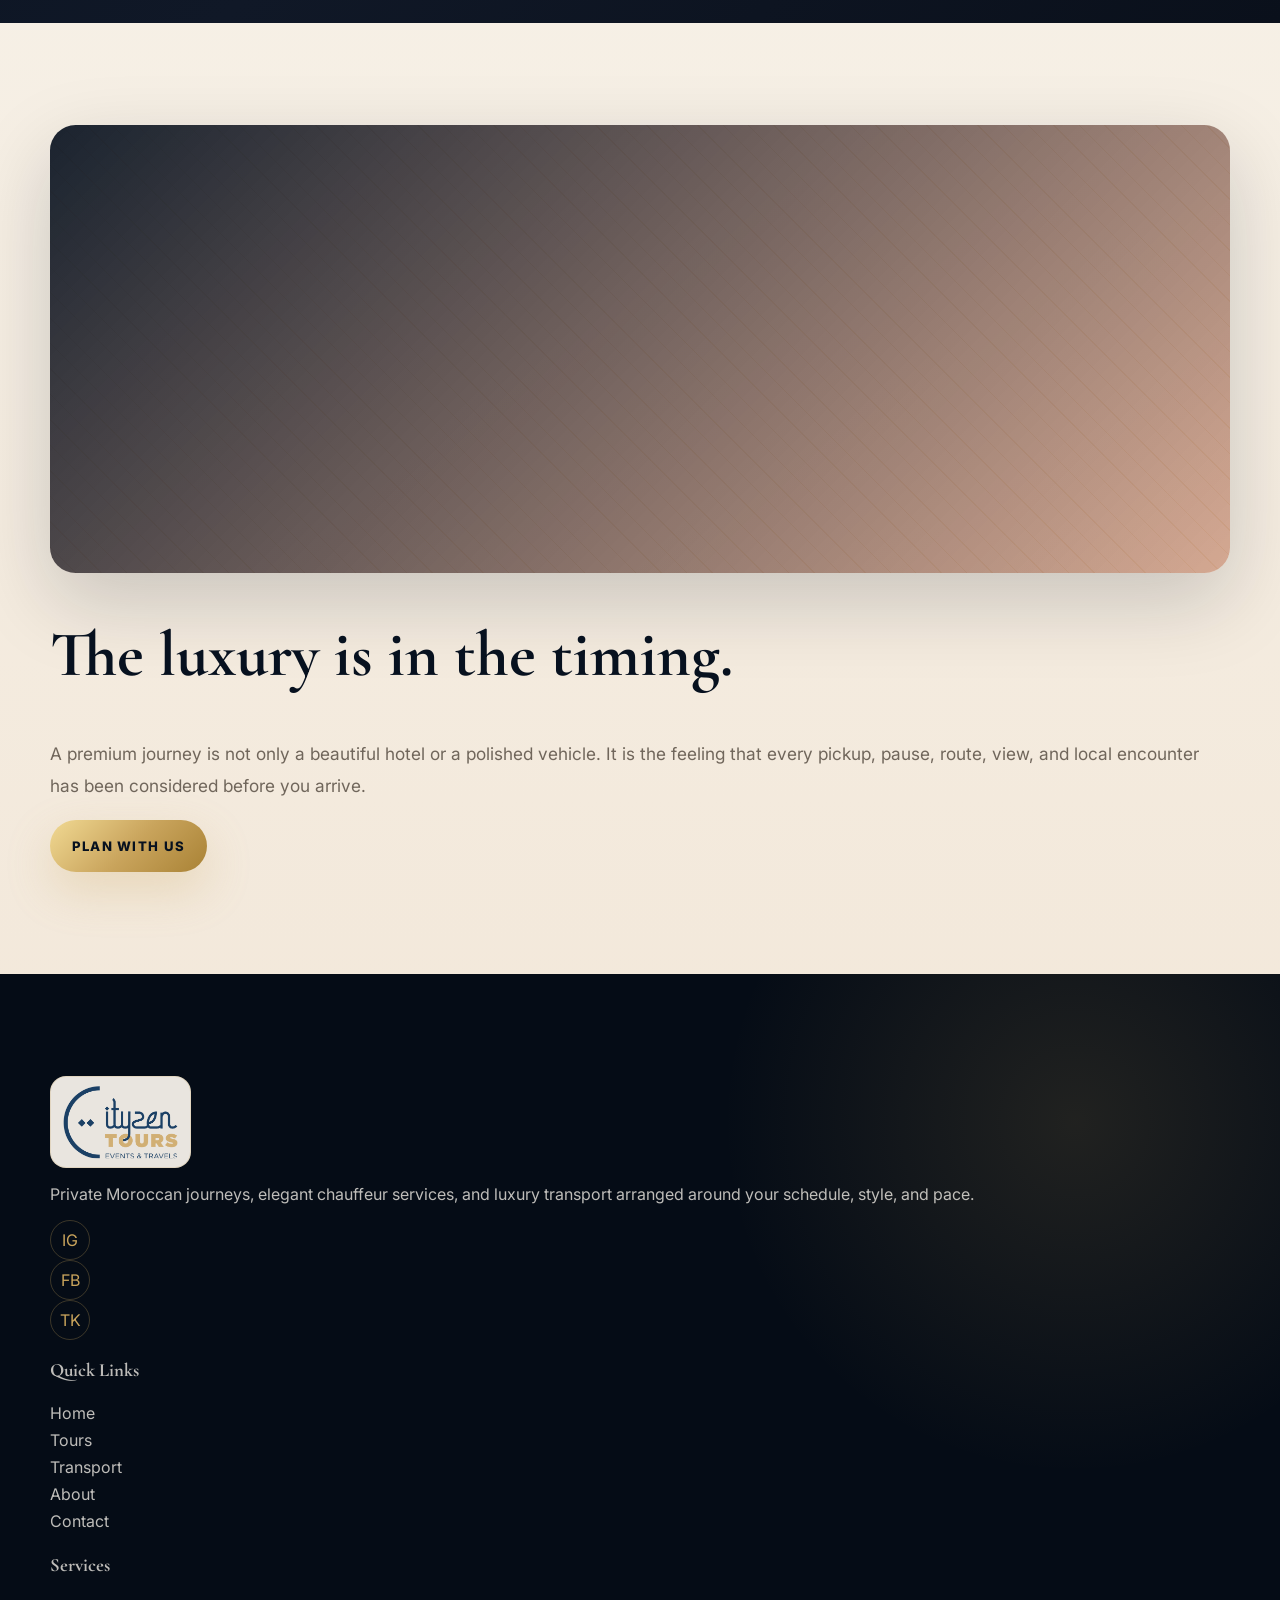
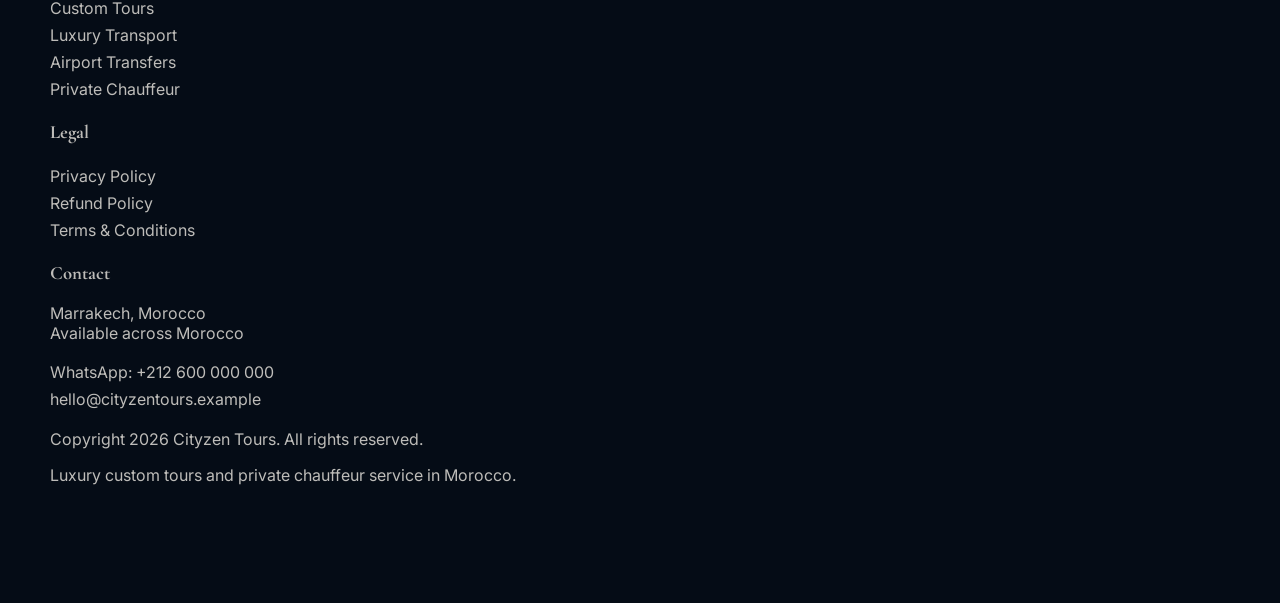
==== commit 4433512a: "fix logo" ====
--- a/about.html
+++ b/about.html
@@ -3,8 +3,9 @@
   <head>
     <meta charset="UTF-8">
     <meta name="viewport" content="width=device-width, initial-scale=1.0">
-    <meta name="description" content="About Marrakech Prestige custom tours and luxury transport in Morocco.">
-    <title>About | Marrakech Prestige</title>
+    <meta name="description" content="About Cityzen Tours custom tours and luxury transport in Morocco.">
+    <title>About | Cityzen Tours</title>
+    <link rel="icon" type="image/png" href="assets/images/logo.png">
     <script src="https://cdn.tailwindcss.com"></script>
     <link rel="stylesheet" href="assets/css/styles.css">
   </head>
@@ -22,7 +23,7 @@
         <div class="container-lux grid items-center gap-10 lg:grid-cols-2">
           <div class="reveal">
             <h2 class="section-title">Our Story</h2>
-            <p class="lead mt-6">Marrakech Prestige was created for travelers who want Morocco to feel personal, effortless, and beautifully paced. We combine private tour planning with luxury transport so each moment moves naturally from arrival to exploration.</p>
+            <p class="lead mt-6">Cityzen Tours was created for travelers who want Morocco to feel personal, effortless, and beautifully paced. We combine private tour planning with luxury transport so each moment moves naturally from arrival to exploration.</p>
             <p class="lead mt-4">Our team listens first: your dates, interests, hotel, preferred pace, vehicle needs, and the experiences that matter most.</p>
           </div>
           <div class="split-image reveal"><img loading="lazy" src="https://images.unsplash.com/photo-1773500164240-eac0111621b6?auto=format&fit=crop&w=1200&q=80" alt="Detailed Moroccan palace arch and zellige craftsmanship"></div>
--- a/assets/css/styles.css
+++ b/assets/css/styles.css
@@ -55,6 +55,31 @@
 svg {
   width: 1.25rem;
   height: 1.25rem;
+}
+
+.brand-logo {
+  display: block;
+  width: auto;
+  height: clamp(2.65rem, 5vw, 3.45rem);
+  max-width: min(11rem, 42vw);
+  object-fit: contain;
+  padding: 0.28rem 0.48rem;
+  border: 1px solid rgba(201, 164, 92, 0.24);
+  border-radius: 0.75rem;
+  background: rgba(248, 244, 236, 0.94);
+  box-shadow: 0 14px 34px rgba(0, 0, 0, 0.16);
+}
+
+.footer-logo {
+  display: block;
+  width: auto;
+  height: clamp(4.25rem, 8vw, 5.75rem);
+  max-width: min(15rem, 100%);
+  object-fit: contain;
+  padding: 0.55rem 0.75rem;
+  border: 1px solid rgba(201, 164, 92, 0.24);
+  border-radius: 1rem;
+  background: rgba(248, 244, 236, 0.94);
 }
 
 .site-shell {
@@ -117,11 +142,13 @@
 
 .mobile-panel {
   transform: translateY(-105%);
-  transition: transform 0.38s ease;
+  visibility: hidden;
+  transition: transform 0.38s ease, visibility 0.38s ease;
 }
 
 .mobile-panel.open {
   transform: translateY(0);
+  visibility: visible;
 }
 
 .lux-hero {
@@ -351,48 +378,80 @@
   max-height: 5rem;
 }
 
-.car-card {
+.transport-card .transport-meta,
+.transport-card .card-cta {
+  opacity: 0;
+  max-height: 0;
   overflow: hidden;
-  border-radius: 1.45rem;
-  background: linear-gradient(145deg, rgba(255, 252, 245, 0.88), rgba(234, 219, 200, 0.7));
-  border: 1px solid rgba(201, 164, 92, 0.2);
-  box-shadow: 0 24px 70px rgba(17, 24, 39, 0.12);
-  transition: transform 0.35s ease, box-shadow 0.35s ease;
-}
-
-.car-card:hover {
-  transform: translateY(-8px);
-  box-shadow: 0 30px 90px rgba(17, 24, 39, 0.18);
-}
-
-.car-media {
-  position: relative;
-  aspect-ratio: 4 / 3;
-  overflow: hidden;
-}
-
-.car-media img {
-  width: 100%;
-  height: 100%;
-  object-fit: cover;
-  transition: transform 0.75s ease;
-}
-
-.car-media::after {
-  content: "";
-  position: absolute;
-  inset: 0;
-  background: linear-gradient(110deg, transparent 0%, rgba(255, 255, 255, 0.2) 42%, transparent 58%);
-  transform: translateX(-110%);
-  transition: transform 0.75s ease;
-}
-
-.car-card:hover .car-media img {
-  transform: scale(1.09);
-}
-
-.car-card:hover .car-media::after {
-  transform: translateX(110%);
+  transform: translateY(0.5rem);
+  transition: opacity 0.35s ease, max-height 0.35s ease, transform 0.35s ease;
+}
+
+.transport-card {
+  height: clamp(25rem, 34vw, 30rem);
+  min-height: clamp(25rem, 34vw, 30rem);
+}
+
+.transport-card:hover .card-copy p,
+.transport-card:focus-within .card-copy p {
+  opacity: 1;
+  max-height: 7rem;
+}
+
+.transport-card:hover .transport-meta,
+.transport-card:hover .card-cta,
+.transport-card:focus-within .transport-meta,
+.transport-card:focus-within .card-cta {
+  opacity: 1;
+  max-height: 9rem;
+  transform: translateY(0);
+}
+
+.transport-meta {
+  display: grid;
+  gap: 0.55rem;
+  margin-top: 1rem;
+}
+
+.transport-meta span {
+  display: block;
+  color: rgba(248, 244, 236, 0.76);
+  font-size: 0.78rem;
+  font-weight: 700;
+  line-height: 1.45;
+  text-transform: uppercase;
+  letter-spacing: 0.08em;
+}
+
+.transport-meta strong {
+  color: #f8f4ec;
+  font-weight: 800;
+  letter-spacing: 0;
+  text-transform: none;
+}
+
+.card-cta {
+  display: inline-flex;
+  align-items: center;
+  justify-content: center;
+  width: fit-content;
+  margin-top: 1rem;
+  padding: 0.7rem 1rem;
+  border: 1px solid rgba(201, 164, 92, 0.7);
+  border-radius: 999px;
+  color: var(--navy);
+  background: linear-gradient(135deg, #f1d993, var(--gold));
+  box-shadow: 0 12px 34px rgba(201, 164, 92, 0.28);
+  font-size: 0.74rem;
+  font-weight: 900;
+  letter-spacing: 0.12em;
+  text-transform: uppercase;
+  transition: transform 0.28s ease, box-shadow 0.28s ease;
+}
+
+.card-cta:hover {
+  transform: translateY(-2px);
+  box-shadow: 0 18px 46px rgba(201, 164, 92, 0.42);
 }
 
 .deep-band {
@@ -738,12 +797,31 @@
     min-height: 20rem;
   }
 
+  .transport-card {
+    height: 28rem;
+    min-height: 28rem;
+  }
+
   .split-image {
     min-height: 21rem;
   }
 
   .btn {
     width: 100%;
+  }
+}
+
+@media (hover: none) {
+  .transport-card .card-copy {
+    transform: translateY(0);
+  }
+
+  .transport-card .card-copy p,
+  .transport-card .transport-meta,
+  .transport-card .card-cta {
+    opacity: 1;
+    max-height: 10rem;
+    transform: translateY(0);
   }
 }
 
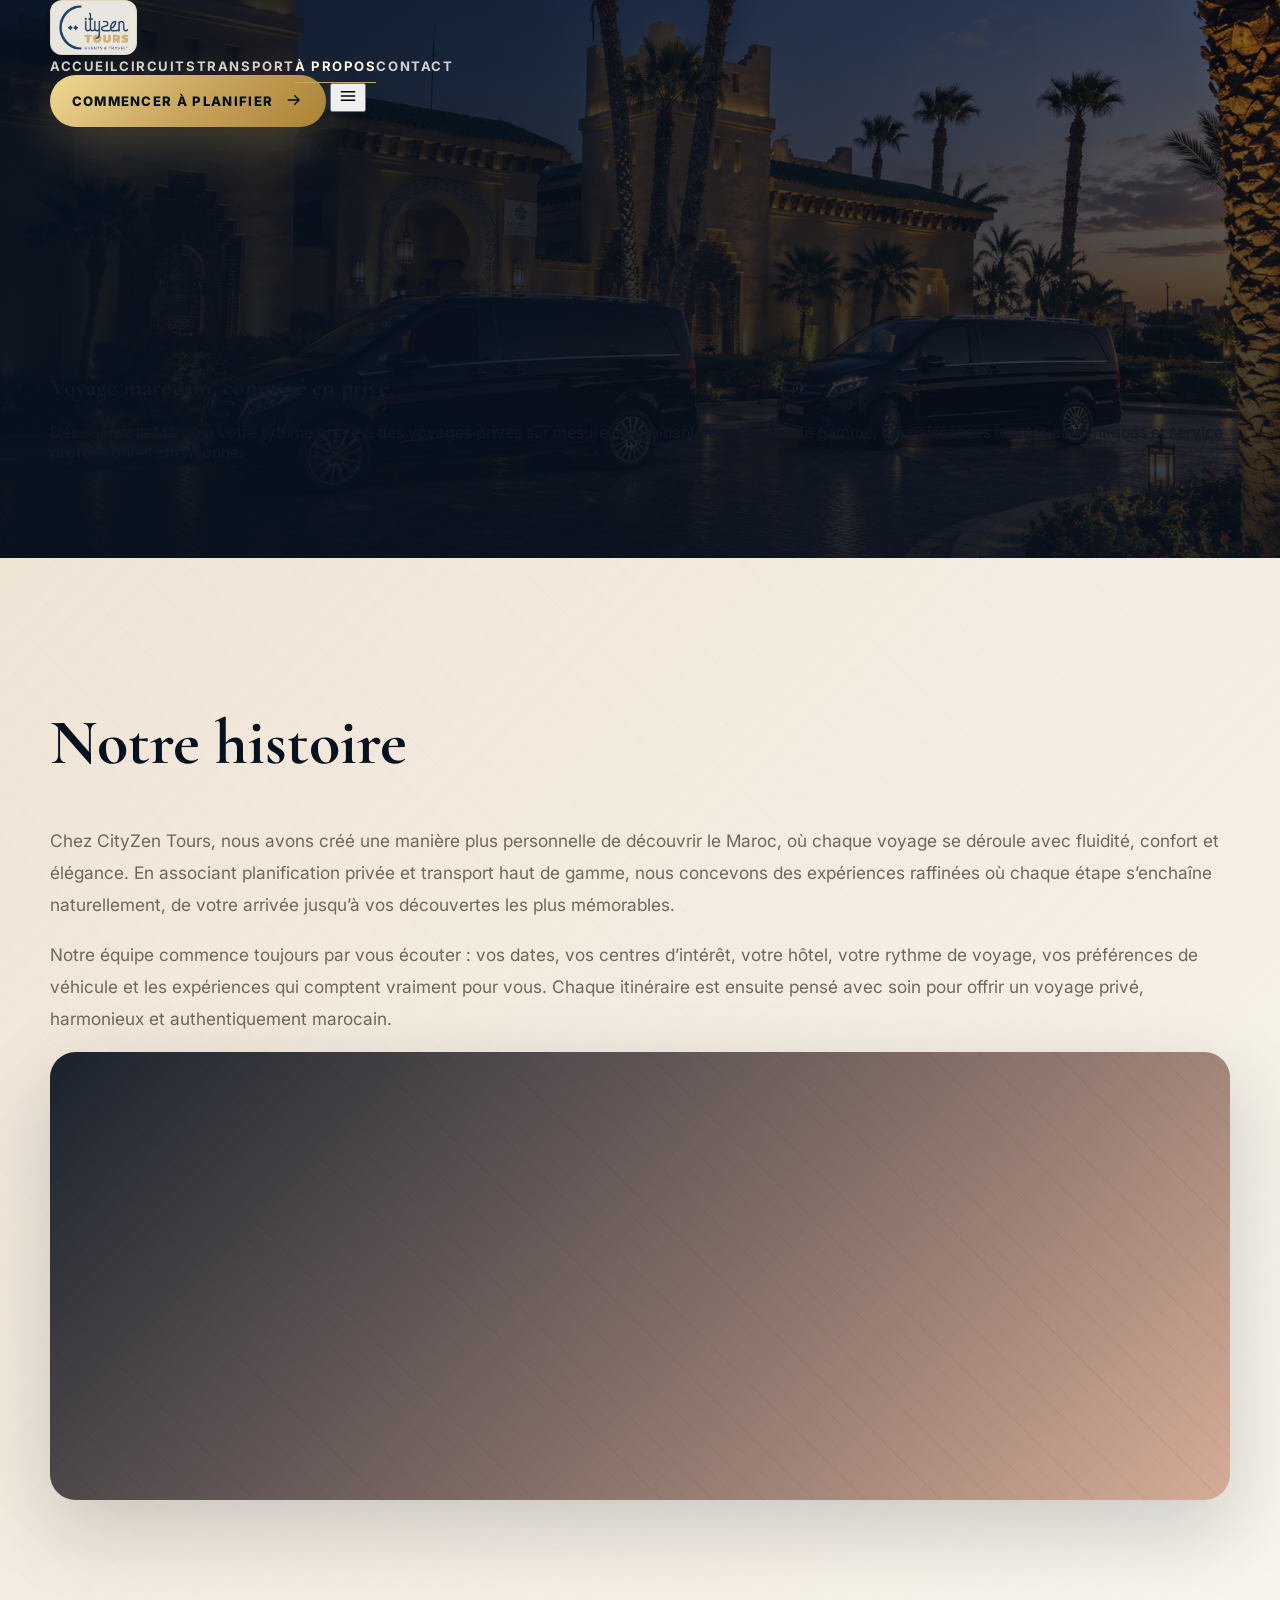
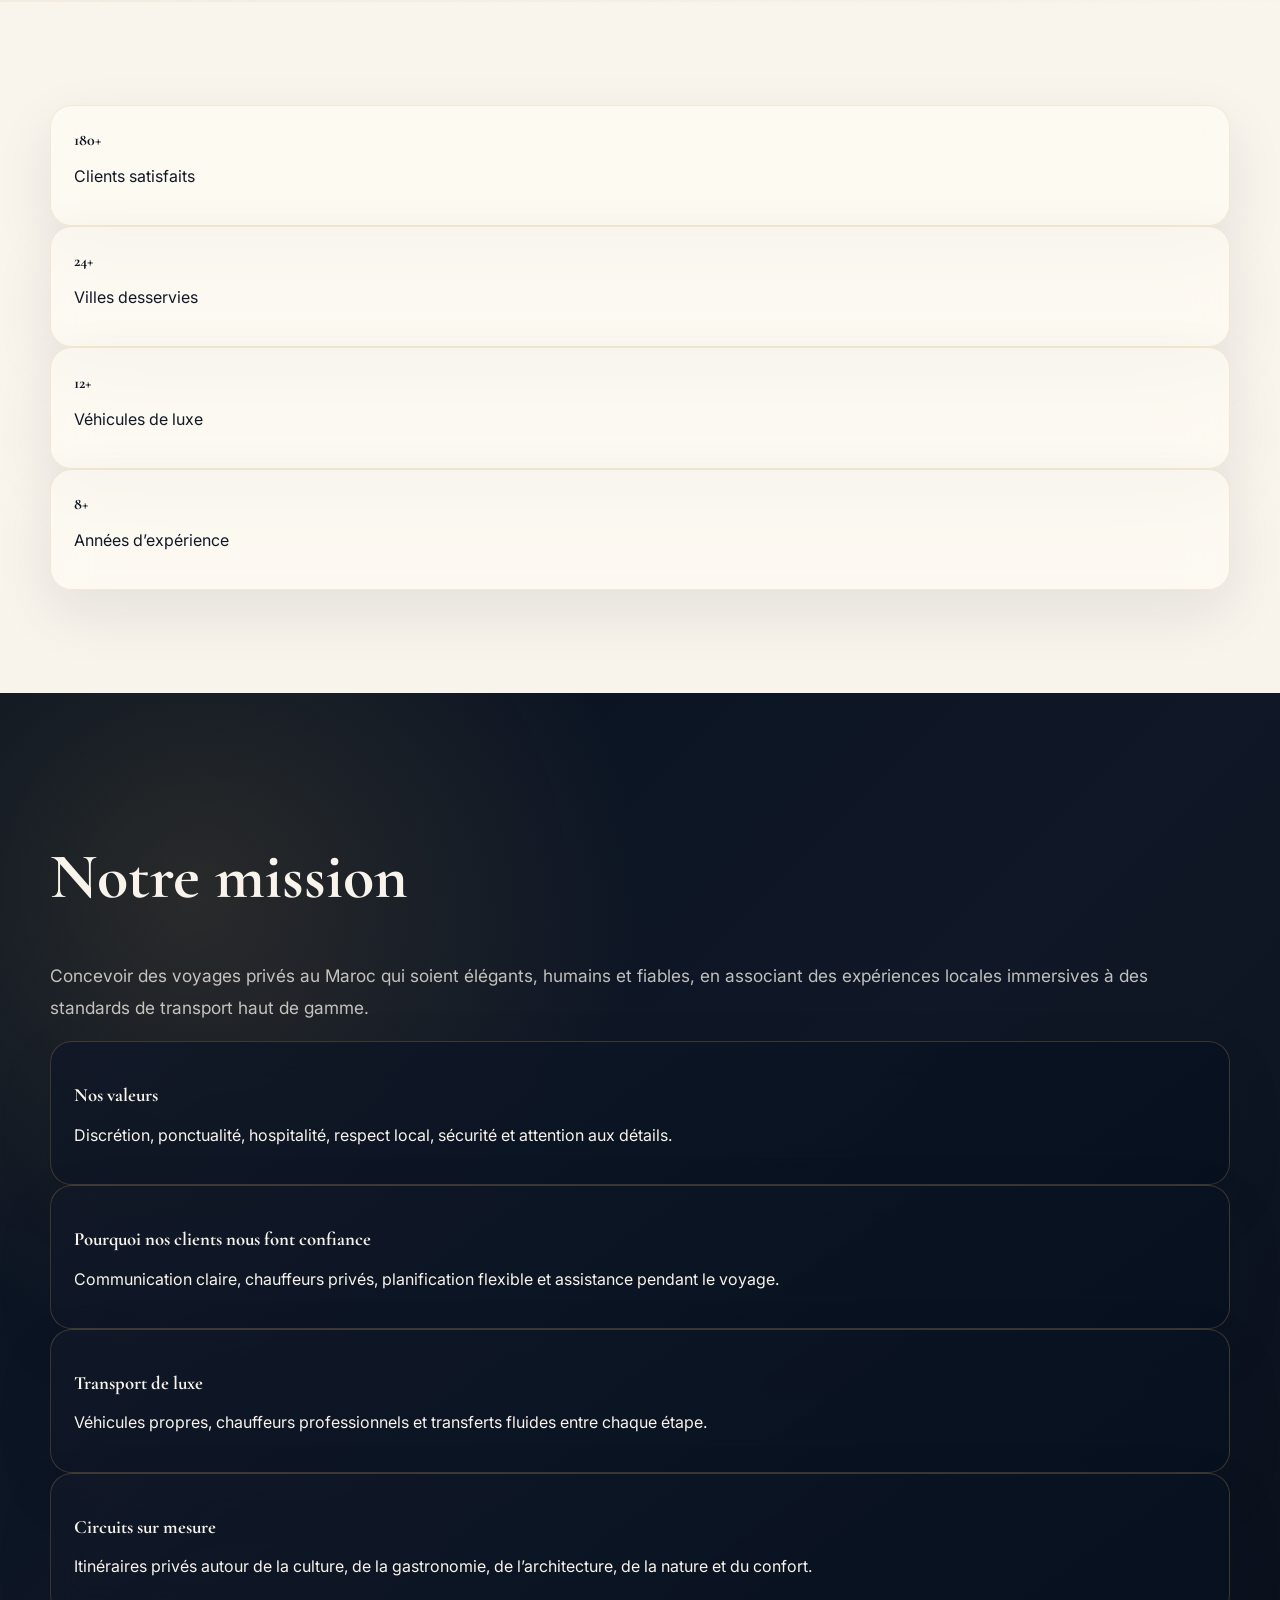
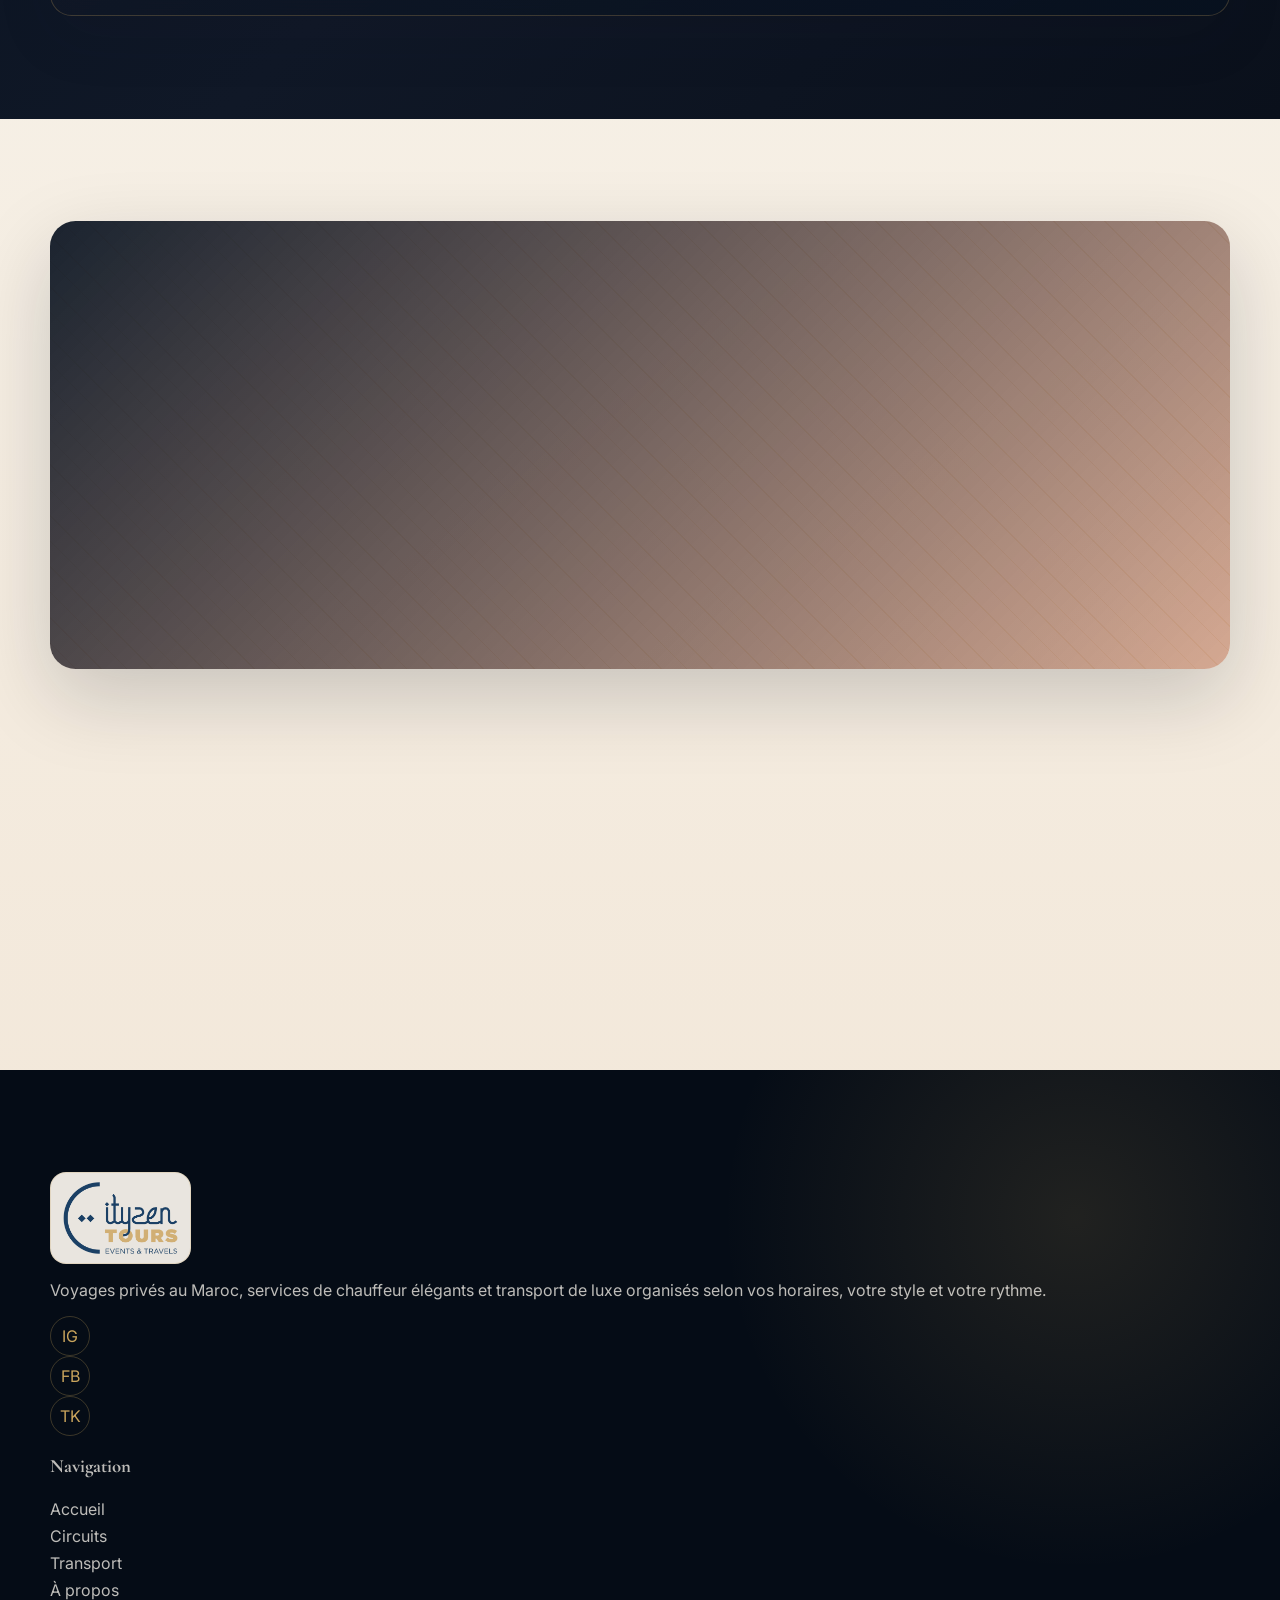
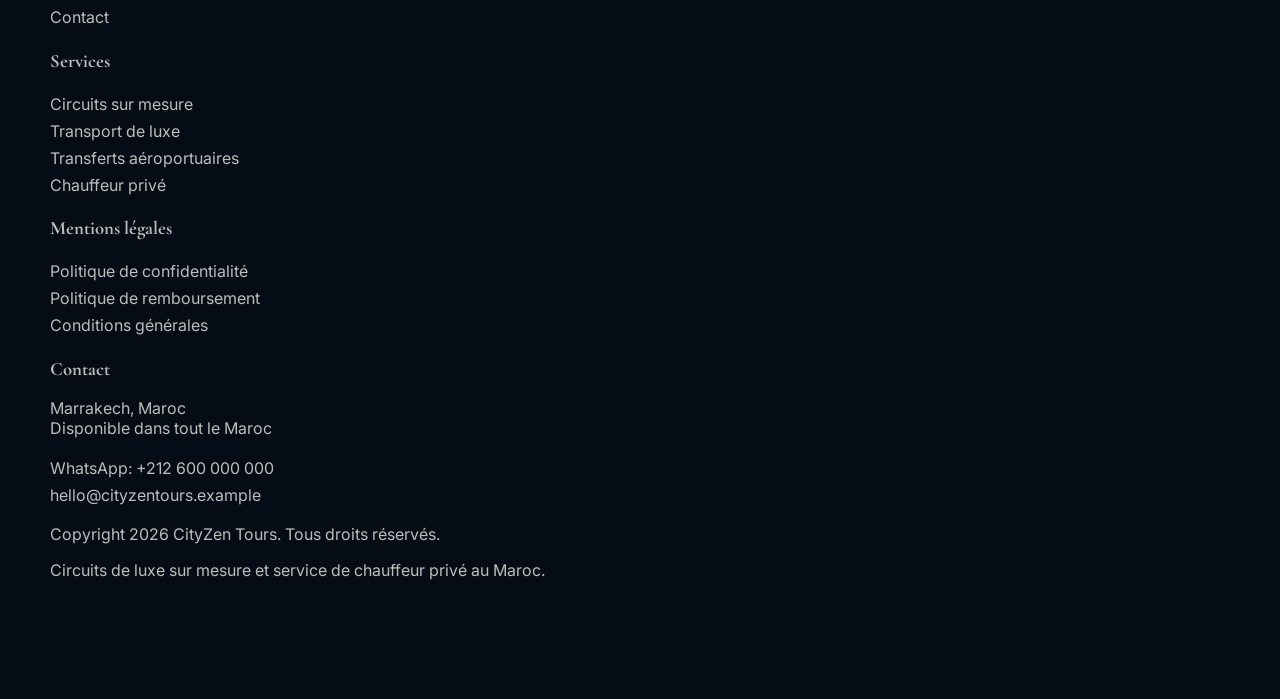
==== commit 77ef2269: "fix the content" ====
--- a/about.html
+++ b/about.html
@@ -1,10 +1,10 @@
 <!doctype html>
-<html lang="en">
+<html lang="fr">
   <head>
     <meta charset="UTF-8">
     <meta name="viewport" content="width=device-width, initial-scale=1.0">
-    <meta name="description" content="About Cityzen Tours custom tours and luxury transport in Morocco.">
-    <title>About | Cityzen Tours</title>
+    <meta name="description" content="À propos de CityZen Tours, spécialiste des voyages privés sur mesure et du transport de luxe au Maroc.">
+    <title>À propos | CityZen Tours</title>
     <link rel="icon" type="image/png" href="assets/images/logo.png">
     <script src="https://cdn.tailwindcss.com"></script>
     <link rel="stylesheet" href="assets/css/styles.css">
@@ -12,31 +12,31 @@
   <body data-page="About">
     <main class="site-shell">
       <section class="page-hero">
-        <div class="hero-media"><img src="assets/images/about.png" alt="Luxury riad in Morocco"></div>
+        <div class="hero-media"><img src="assets/images/about.png" alt="Riad de luxe au Maroc"></div>
         <div class="container-lux hero-content text-[#F8F4EC]">
-          <h1 class="brand-serif max-w-4xl text-[clamp(3.3rem,8vw,7rem)] font-bold leading-[.88]">Moroccan travel, privately composed.</h1>
-          <p class="mt-7 max-w-2xl text-lg leading-9 text-[rgba(248,244,236,.78)]">We create personalized Moroccan travel experiences with refined transport, trusted local knowledge, and calm professional care.</p>
+          <h1 class="brand-serif max-w-4xl text-[clamp(3.3rem,8vw,7rem)] font-bold leading-[.88]">Voyage marocain, composé en privé.</h1>
+          <p class="mt-7 max-w-2xl text-lg leading-9 text-[rgba(248,244,236,.78)]">Découvrez le Maroc à votre rythme grâce à des voyages privés sur mesure, combinant confort haut de gamme, connaissances locales authentiques et service professionnel attentionné.</p>
         </div>
       </section>
 
       <section class="section-pad sand-band">
         <div class="container-lux grid items-center gap-10 lg:grid-cols-2">
           <div class="reveal">
-            <h2 class="section-title">Our Story</h2>
-            <p class="lead mt-6">Cityzen Tours was created for travelers who want Morocco to feel personal, effortless, and beautifully paced. We combine private tour planning with luxury transport so each moment moves naturally from arrival to exploration.</p>
-            <p class="lead mt-4">Our team listens first: your dates, interests, hotel, preferred pace, vehicle needs, and the experiences that matter most.</p>
+            <h2 class="section-title">Notre histoire</h2>
+            <p class="lead mt-6">Chez CityZen Tours, nous avons créé une manière plus personnelle de découvrir le Maroc, où chaque voyage se déroule avec fluidité, confort et élégance. En associant planification privée et transport haut de gamme, nous concevons des expériences raffinées où chaque étape s’enchaîne naturellement, de votre arrivée jusqu’à vos découvertes les plus mémorables.</p>
+            <p class="lead mt-4">Notre équipe commence toujours par vous écouter : vos dates, vos centres d’intérêt, votre hôtel, votre rythme de voyage, vos préférences de véhicule et les expériences qui comptent vraiment pour vous. Chaque itinéraire est ensuite pensé avec soin pour offrir un voyage privé, harmonieux et authentiquement marocain.</p>
           </div>
-          <div class="split-image reveal"><img loading="lazy" src="https://images.unsplash.com/photo-1773500164240-eac0111621b6?auto=format&fit=crop&w=1200&q=80" alt="Detailed Moroccan palace arch and zellige craftsmanship"></div>
+          <div class="split-image reveal"><img loading="lazy" src="https://images.unsplash.com/photo-1773500164240-eac0111621b6?auto=format&fit=crop&w=1200&q=80" alt="Arc de palais marocain et artisanat zellige"></div>
         </div>
       </section>
 
       <section class="section-pad">
         <div class="container-lux">
           <div class="grid gap-6 md:grid-cols-4">
-            <div class="lux-card reveal text-center"><strong class="brand-serif text-5xl text-[#07111F]" data-count="180" data-suffix="+">0</strong><p class="mt-2 font-semibold text-[#6f6257]">Happy Clients</p></div>
-            <div class="lux-card reveal text-center"><strong class="brand-serif text-5xl text-[#07111F]" data-count="24" data-suffix="+">0</strong><p class="mt-2 font-semibold text-[#6f6257]">Cities Covered</p></div>
-            <div class="lux-card reveal text-center"><strong class="brand-serif text-5xl text-[#07111F]" data-count="12" data-suffix="+">0</strong><p class="mt-2 font-semibold text-[#6f6257]">Luxury Vehicles</p></div>
-            <div class="lux-card reveal text-center"><strong class="brand-serif text-5xl text-[#07111F]" data-count="8" data-suffix="+">0</strong><p class="mt-2 font-semibold text-[#6f6257]">Years Experience</p></div>
+            <div class="lux-card reveal text-center"><strong class="brand-serif text-5xl text-[#07111F]" data-count="180" data-suffix="+">0</strong><p class="mt-2 font-semibold text-[#6f6257]">Clients satisfaits</p></div>
+            <div class="lux-card reveal text-center"><strong class="brand-serif text-5xl text-[#07111F]" data-count="24" data-suffix="+">0</strong><p class="mt-2 font-semibold text-[#6f6257]">Villes desservies</p></div>
+            <div class="lux-card reveal text-center"><strong class="brand-serif text-5xl text-[#07111F]" data-count="12" data-suffix="+">0</strong><p class="mt-2 font-semibold text-[#6f6257]">Véhicules de luxe</p></div>
+            <div class="lux-card reveal text-center"><strong class="brand-serif text-5xl text-[#07111F]" data-count="8" data-suffix="+">0</strong><p class="mt-2 font-semibold text-[#6f6257]">Années d’expérience</p></div>
           </div>
         </div>
       </section>
@@ -44,25 +44,25 @@
       <section class="section-pad deep-band">
         <div class="container-lux grid gap-10 lg:grid-cols-[.9fr_1.1fr]">
           <div class="reveal">
-            <h2 class="section-title light">Our Mission</h2>
-            <p class="lead light mt-6">To design private Moroccan journeys that feel elegant, human, and reliable, pairing immersive local experiences with premium transport standards.</p>
+            <h2 class="section-title light">Notre mission</h2>
+            <p class="lead light mt-6">Concevoir des voyages privés au Maroc qui soient élégants, humains et fiables, en associant des expériences locales immersives à des standards de transport haut de gamme.</p>
           </div>
           <div class="grid gap-5 md:grid-cols-2">
-            <article class="lux-card dark-card reveal"><h3 class="brand-serif text-3xl font-bold">Our Values</h3><p class="mt-4 leading-7 text-[rgba(248,244,236,.7)]">Discretion, punctuality, hospitality, local respect, safety, and attention to detail.</p></article>
-            <article class="lux-card dark-card reveal"><h3 class="brand-serif text-3xl font-bold">Why Clients Trust Us</h3><p class="mt-4 leading-7 text-[rgba(248,244,236,.7)]">Clear communication, private drivers, flexible planning, and on-trip support.</p></article>
-            <article class="lux-card dark-card reveal"><h3 class="brand-serif text-3xl font-bold">Luxury Transport</h3><p class="mt-4 leading-7 text-[rgba(248,244,236,.7)]">Clean vehicles, professional chauffeurs, and smooth transfers between every stop.</p></article>
-            <article class="lux-card dark-card reveal"><h3 class="brand-serif text-3xl font-bold">Custom Tours</h3><p class="mt-4 leading-7 text-[rgba(248,244,236,.7)]">Private itineraries shaped around culture, food, architecture, nature, and comfort.</p></article>
+            <article class="lux-card dark-card reveal"><h3 class="brand-serif text-3xl font-bold">Nos valeurs</h3><p class="mt-4 leading-7 text-[rgba(248,244,236,.7)]">Discrétion, ponctualité, hospitalité, respect local, sécurité et attention aux détails.</p></article>
+            <article class="lux-card dark-card reveal"><h3 class="brand-serif text-3xl font-bold">Pourquoi nos clients nous font confiance</h3><p class="mt-4 leading-7 text-[rgba(248,244,236,.7)]">Communication claire, chauffeurs privés, planification flexible et assistance pendant le voyage.</p></article>
+            <article class="lux-card dark-card reveal"><h3 class="brand-serif text-3xl font-bold">Transport de luxe</h3><p class="mt-4 leading-7 text-[rgba(248,244,236,.7)]">Véhicules propres, chauffeurs professionnels et transferts fluides entre chaque étape.</p></article>
+            <article class="lux-card dark-card reveal"><h3 class="brand-serif text-3xl font-bold">Circuits sur mesure</h3><p class="mt-4 leading-7 text-[rgba(248,244,236,.7)]">Itinéraires privés autour de la culture, de la gastronomie, de l’architecture, de la nature et du confort.</p></article>
           </div>
         </div>
       </section>
 
       <section class="section-pad">
         <div class="container-lux grid items-center gap-10 lg:grid-cols-2">
-          <div class="split-image reveal"><img loading="lazy" src="https://images.unsplash.com/photo-1765192174719-5979a0a42572?auto=format&fit=crop&w=1200&q=80" alt="Luxury Sahara desert camp at sunset in Merzouga"></div>
+          <div class="split-image reveal"><img loading="lazy" src="https://images.unsplash.com/photo-1765192174719-5979a0a42572?auto=format&fit=crop&w=1200&q=80" alt="Camp de luxe dans le Sahara au coucher du soleil à Merzouga"></div>
           <div class="reveal">
-            <h2 class="section-title">The luxury is in the timing.</h2>
-            <p class="lead mt-6">A premium journey is not only a beautiful hotel or a polished vehicle. It is the feeling that every pickup, pause, route, view, and local encounter has been considered before you arrive.</p>
-            <a class="btn btn-gold mt-8 md:w-auto" href="contact.html">Plan With Us</a>
+            <h2 class="section-title">Le luxe est dans le timing.</h2>
+            <p class="lead mt-6">Un voyage haut de gamme ne se résume pas à un bel hôtel ou à un véhicule impeccable. C’est le sentiment que chaque prise en charge, chaque pause, chaque itinéraire, chaque vue et chaque rencontre locale a été pensé avant votre arrivée.</p>
+            <a class="btn btn-gold mt-8 md:w-auto" href="contact.html">Planifier avec nous</a>
           </div>
         </div>
       </section>
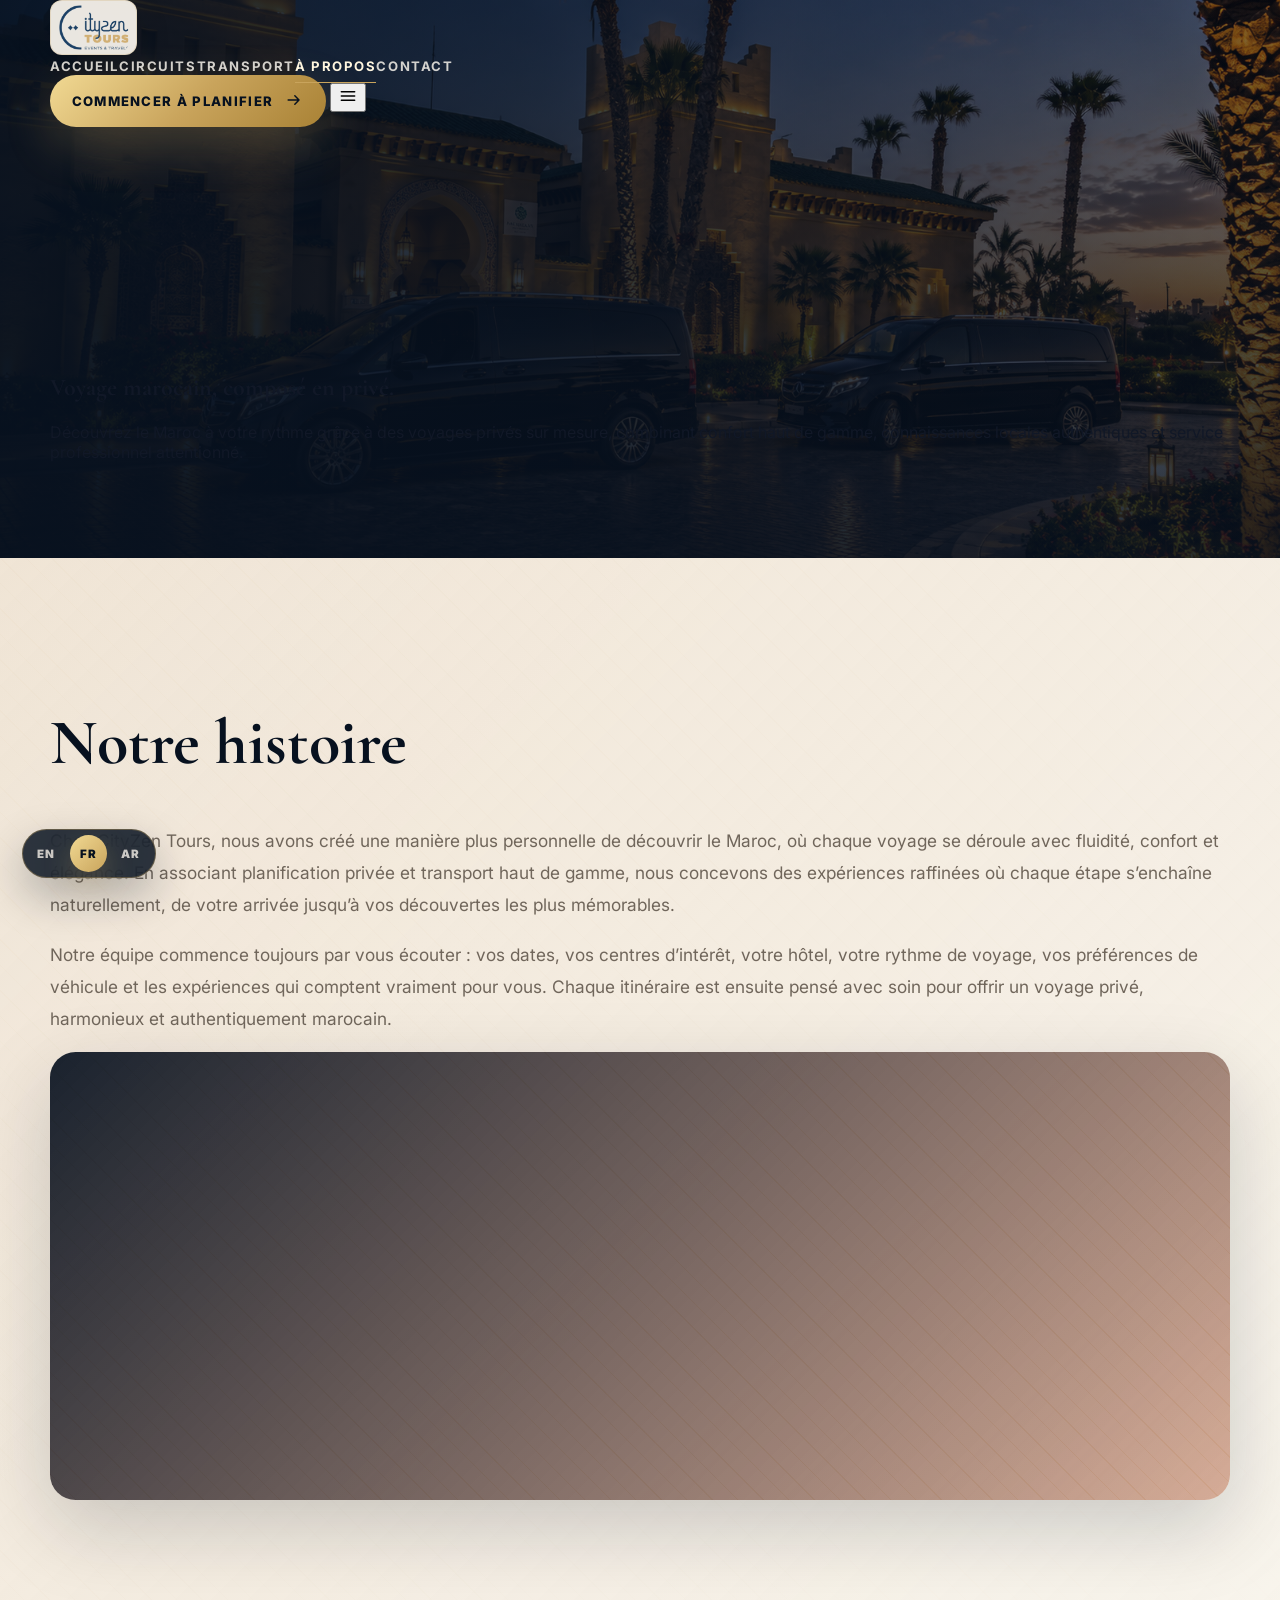
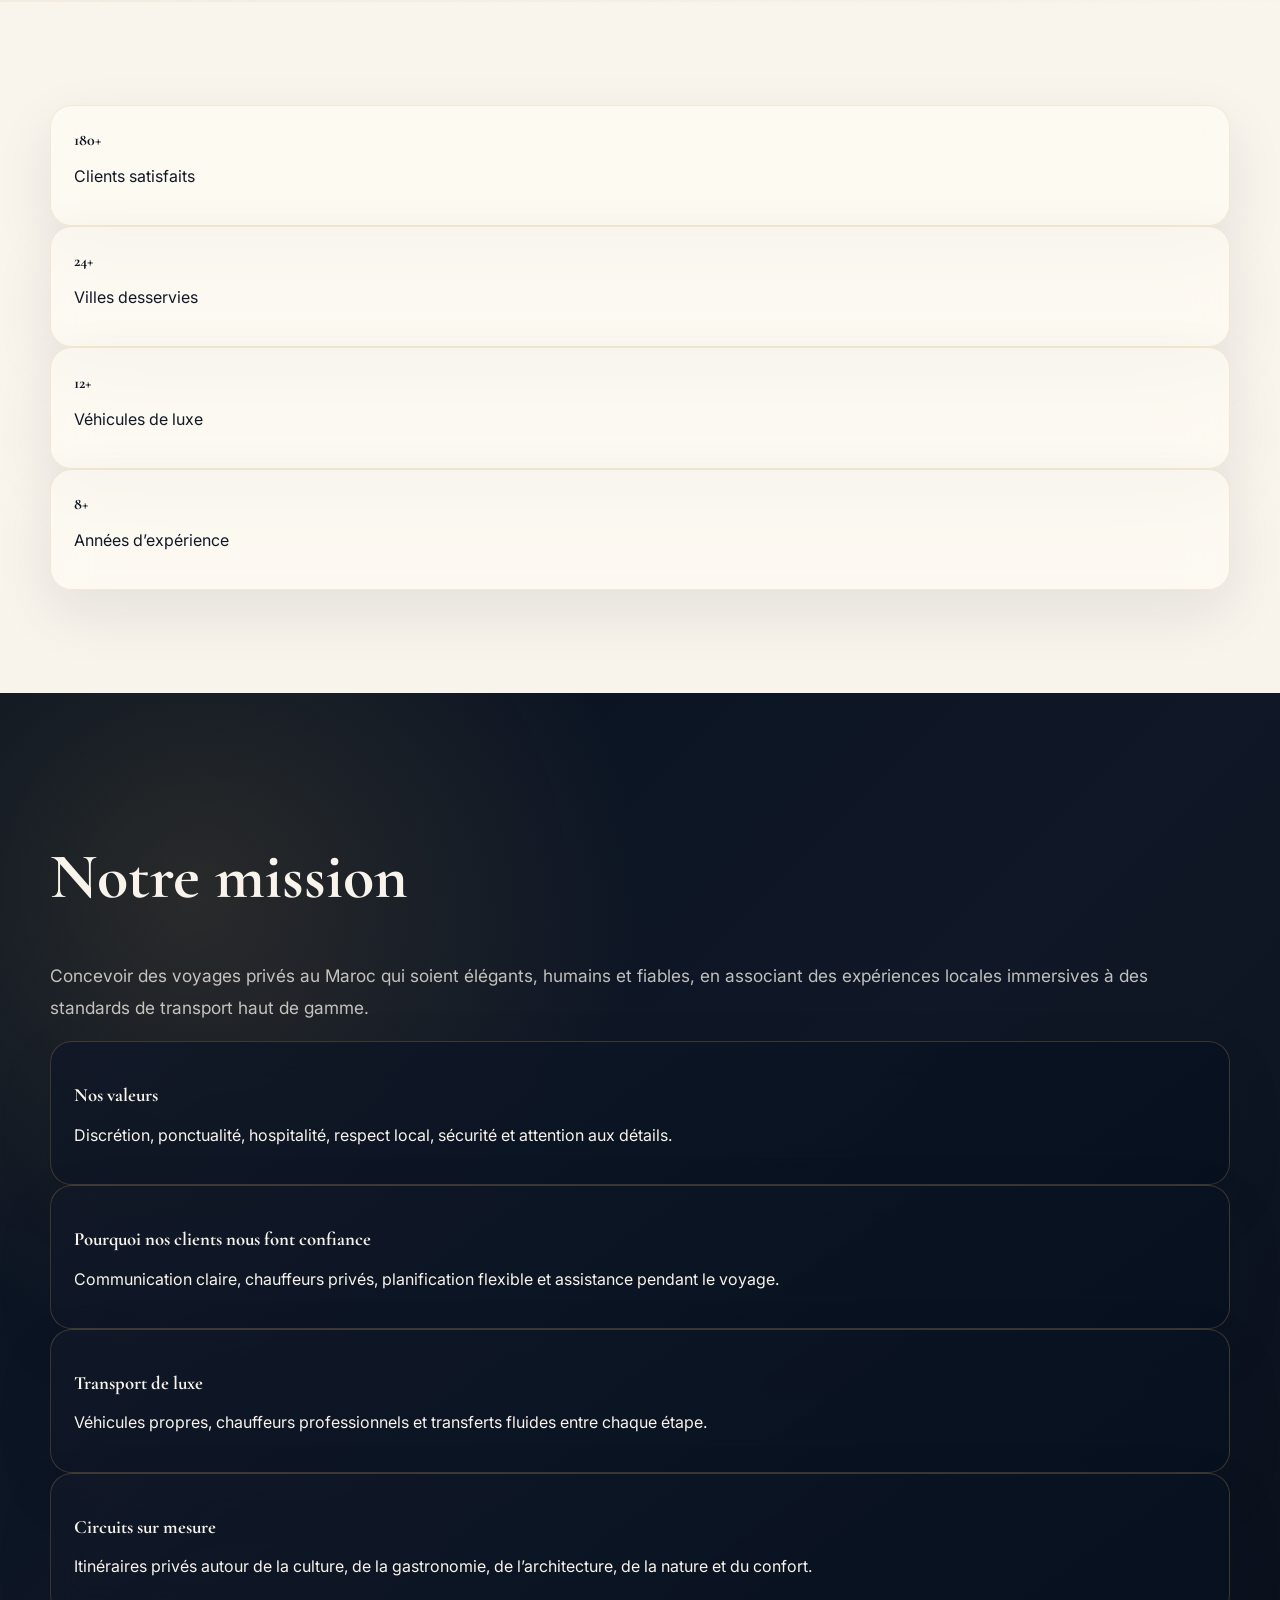
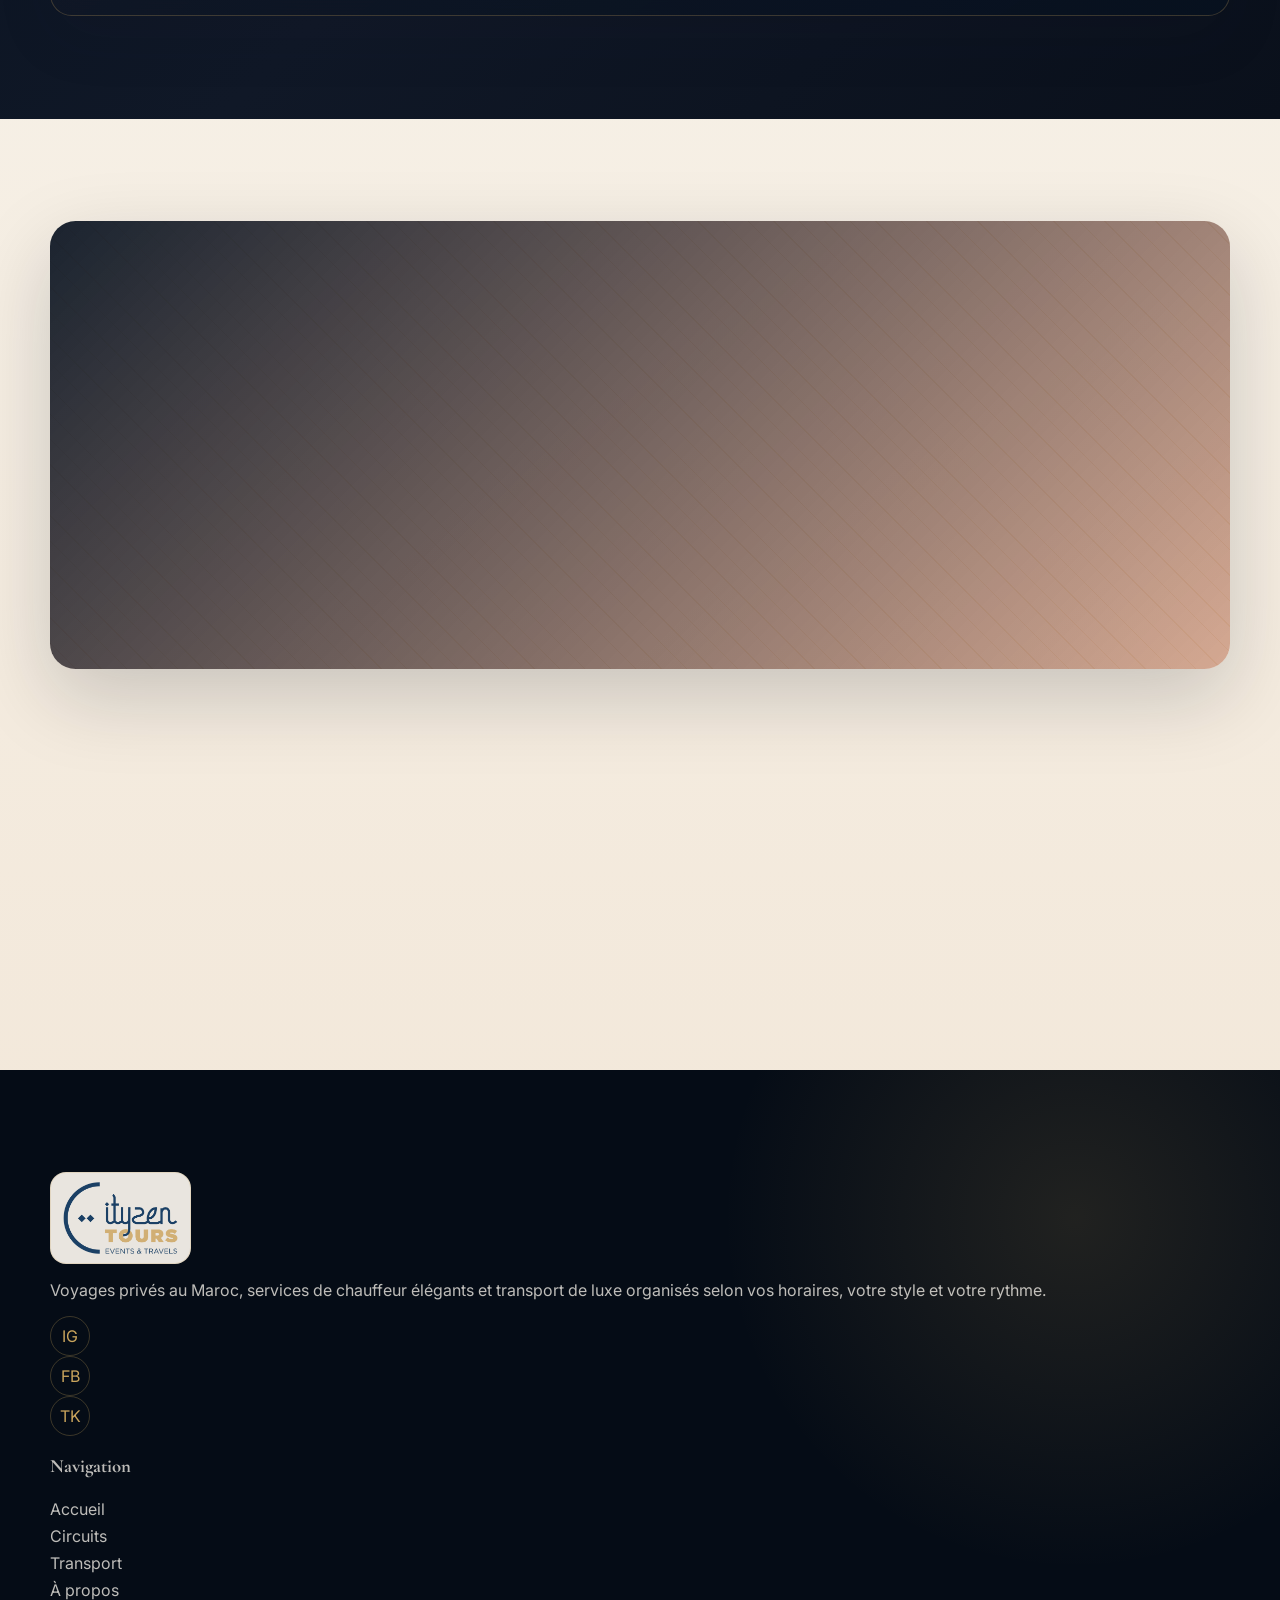
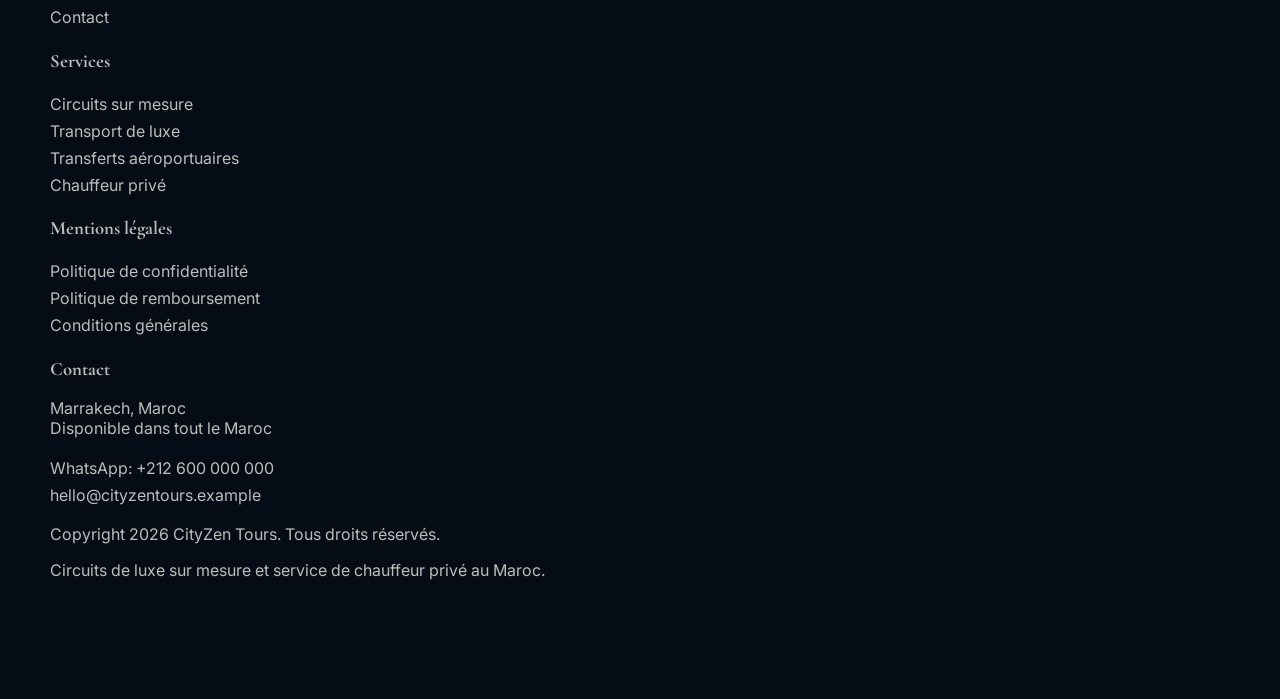
==== commit 29d80554: "add translate" ====
--- a/about.html
+++ b/about.html
@@ -14,17 +14,17 @@
       <section class="page-hero">
         <div class="hero-media"><img src="assets/images/about.png" alt="Riad de luxe au Maroc"></div>
         <div class="container-lux hero-content text-[#F8F4EC]">
-          <h1 class="brand-serif max-w-4xl text-[clamp(3.3rem,8vw,7rem)] font-bold leading-[.88]">Voyage marocain, composé en privé.</h1>
-          <p class="mt-7 max-w-2xl text-lg leading-9 text-[rgba(248,244,236,.78)]">Découvrez le Maroc à votre rythme grâce à des voyages privés sur mesure, combinant confort haut de gamme, connaissances locales authentiques et service professionnel attentionné.</p>
+          <h1 class="brand-serif max-w-4xl text-[clamp(3.3rem,8vw,7rem)] font-bold leading-[.88]" data-i18n="about.hero.title">Voyage marocain, composé en privé.</h1>
+          <p class="mt-7 max-w-2xl text-lg leading-9 text-[rgba(248,244,236,.78)]" data-i18n="about.hero.body">Découvrez le Maroc à votre rythme grâce à des voyages privés sur mesure, combinant confort haut de gamme, connaissances locales authentiques et service professionnel attentionné.</p>
         </div>
       </section>
 
       <section class="section-pad sand-band">
         <div class="container-lux grid items-center gap-10 lg:grid-cols-2">
           <div class="reveal">
-            <h2 class="section-title">Notre histoire</h2>
-            <p class="lead mt-6">Chez CityZen Tours, nous avons créé une manière plus personnelle de découvrir le Maroc, où chaque voyage se déroule avec fluidité, confort et élégance. En associant planification privée et transport haut de gamme, nous concevons des expériences raffinées où chaque étape s’enchaîne naturellement, de votre arrivée jusqu’à vos découvertes les plus mémorables.</p>
-            <p class="lead mt-4">Notre équipe commence toujours par vous écouter : vos dates, vos centres d’intérêt, votre hôtel, votre rythme de voyage, vos préférences de véhicule et les expériences qui comptent vraiment pour vous. Chaque itinéraire est ensuite pensé avec soin pour offrir un voyage privé, harmonieux et authentiquement marocain.</p>
+            <h2 class="section-title" data-i18n="about.story.title">Notre histoire</h2>
+            <p class="lead mt-6" data-i18n="about.story.p1">Chez CityZen Tours, nous avons créé une manière plus personnelle de découvrir le Maroc, où chaque voyage se déroule avec fluidité, confort et élégance. En associant planification privée et transport haut de gamme, nous concevons des expériences raffinées où chaque étape s’enchaîne naturellement, de votre arrivée jusqu’à vos découvertes les plus mémorables.</p>
+            <p class="lead mt-4" data-i18n="about.story.p2">Notre équipe commence toujours par vous écouter : vos dates, vos centres d’intérêt, votre hôtel, votre rythme de voyage, vos préférences de véhicule et les expériences qui comptent vraiment pour vous. Chaque itinéraire est ensuite pensé avec soin pour offrir un voyage privé, harmonieux et authentiquement marocain.</p>
           </div>
           <div class="split-image reveal"><img loading="lazy" src="https://images.unsplash.com/photo-1773500164240-eac0111621b6?auto=format&fit=crop&w=1200&q=80" alt="Arc de palais marocain et artisanat zellige"></div>
         </div>
@@ -33,10 +33,10 @@
       <section class="section-pad">
         <div class="container-lux">
           <div class="grid gap-6 md:grid-cols-4">
-            <div class="lux-card reveal text-center"><strong class="brand-serif text-5xl text-[#07111F]" data-count="180" data-suffix="+">0</strong><p class="mt-2 font-semibold text-[#6f6257]">Clients satisfaits</p></div>
-            <div class="lux-card reveal text-center"><strong class="brand-serif text-5xl text-[#07111F]" data-count="24" data-suffix="+">0</strong><p class="mt-2 font-semibold text-[#6f6257]">Villes desservies</p></div>
-            <div class="lux-card reveal text-center"><strong class="brand-serif text-5xl text-[#07111F]" data-count="12" data-suffix="+">0</strong><p class="mt-2 font-semibold text-[#6f6257]">Véhicules de luxe</p></div>
-            <div class="lux-card reveal text-center"><strong class="brand-serif text-5xl text-[#07111F]" data-count="8" data-suffix="+">0</strong><p class="mt-2 font-semibold text-[#6f6257]">Années d’expérience</p></div>
+            <div class="lux-card reveal text-center"><strong class="brand-serif text-5xl text-[#07111F]" data-count="180" data-suffix="+">0</strong><p class="mt-2 font-semibold text-[#6f6257]" data-i18n="about.stats.clients">Clients satisfaits</p></div>
+            <div class="lux-card reveal text-center"><strong class="brand-serif text-5xl text-[#07111F]" data-count="24" data-suffix="+">0</strong><p class="mt-2 font-semibold text-[#6f6257]" data-i18n="about.stats.cities">Villes desservies</p></div>
+            <div class="lux-card reveal text-center"><strong class="brand-serif text-5xl text-[#07111F]" data-count="12" data-suffix="+">0</strong><p class="mt-2 font-semibold text-[#6f6257]" data-i18n="about.stats.vehicles">Véhicules de luxe</p></div>
+            <div class="lux-card reveal text-center"><strong class="brand-serif text-5xl text-[#07111F]" data-count="8" data-suffix="+">0</strong><p class="mt-2 font-semibold text-[#6f6257]" data-i18n="about.stats.years">Années d’expérience</p></div>
           </div>
         </div>
       </section>
@@ -44,14 +44,14 @@
       <section class="section-pad deep-band">
         <div class="container-lux grid gap-10 lg:grid-cols-[.9fr_1.1fr]">
           <div class="reveal">
-            <h2 class="section-title light">Notre mission</h2>
-            <p class="lead light mt-6">Concevoir des voyages privés au Maroc qui soient élégants, humains et fiables, en associant des expériences locales immersives à des standards de transport haut de gamme.</p>
+            <h2 class="section-title light" data-i18n="about.mission.title">Notre mission</h2>
+            <p class="lead light mt-6" data-i18n="about.mission.body">Concevoir des voyages privés au Maroc qui soient élégants, humains et fiables, en associant des expériences locales immersives à des standards de transport haut de gamme.</p>
           </div>
           <div class="grid gap-5 md:grid-cols-2">
-            <article class="lux-card dark-card reveal"><h3 class="brand-serif text-3xl font-bold">Nos valeurs</h3><p class="mt-4 leading-7 text-[rgba(248,244,236,.7)]">Discrétion, ponctualité, hospitalité, respect local, sécurité et attention aux détails.</p></article>
-            <article class="lux-card dark-card reveal"><h3 class="brand-serif text-3xl font-bold">Pourquoi nos clients nous font confiance</h3><p class="mt-4 leading-7 text-[rgba(248,244,236,.7)]">Communication claire, chauffeurs privés, planification flexible et assistance pendant le voyage.</p></article>
-            <article class="lux-card dark-card reveal"><h3 class="brand-serif text-3xl font-bold">Transport de luxe</h3><p class="mt-4 leading-7 text-[rgba(248,244,236,.7)]">Véhicules propres, chauffeurs professionnels et transferts fluides entre chaque étape.</p></article>
-            <article class="lux-card dark-card reveal"><h3 class="brand-serif text-3xl font-bold">Circuits sur mesure</h3><p class="mt-4 leading-7 text-[rgba(248,244,236,.7)]">Itinéraires privés autour de la culture, de la gastronomie, de l’architecture, de la nature et du confort.</p></article>
+            <article class="lux-card dark-card reveal"><h3 class="brand-serif text-3xl font-bold" data-i18n="about.values.title">Nos valeurs</h3><p class="mt-4 leading-7 text-[rgba(248,244,236,.7)]" data-i18n="about.values.body">Discrétion, ponctualité, hospitalité, respect local, sécurité et attention aux détails.</p></article>
+            <article class="lux-card dark-card reveal"><h3 class="brand-serif text-3xl font-bold" data-i18n="about.trust.title">Pourquoi nos clients nous font confiance</h3><p class="mt-4 leading-7 text-[rgba(248,244,236,.7)]" data-i18n="about.trust.body">Communication claire, chauffeurs privés, planification flexible et assistance pendant le voyage.</p></article>
+            <article class="lux-card dark-card reveal"><h3 class="brand-serif text-3xl font-bold" data-i18n="about.luxuryTransport.title">Transport de luxe</h3><p class="mt-4 leading-7 text-[rgba(248,244,236,.7)]" data-i18n="about.luxuryTransport.body">Véhicules propres, chauffeurs professionnels et transferts fluides entre chaque étape.</p></article>
+            <article class="lux-card dark-card reveal"><h3 class="brand-serif text-3xl font-bold" data-i18n="about.customTours.title">Circuits sur mesure</h3><p class="mt-4 leading-7 text-[rgba(248,244,236,.7)]" data-i18n="about.customTours.body">Itinéraires privés autour de la culture, de la gastronomie, de l’architecture, de la nature et du confort.</p></article>
           </div>
         </div>
       </section>
@@ -60,9 +60,9 @@
         <div class="container-lux grid items-center gap-10 lg:grid-cols-2">
           <div class="split-image reveal"><img loading="lazy" src="https://images.unsplash.com/photo-1765192174719-5979a0a42572?auto=format&fit=crop&w=1200&q=80" alt="Camp de luxe dans le Sahara au coucher du soleil à Merzouga"></div>
           <div class="reveal">
-            <h2 class="section-title">Le luxe est dans le timing.</h2>
-            <p class="lead mt-6">Un voyage haut de gamme ne se résume pas à un bel hôtel ou à un véhicule impeccable. C’est le sentiment que chaque prise en charge, chaque pause, chaque itinéraire, chaque vue et chaque rencontre locale a été pensé avant votre arrivée.</p>
-            <a class="btn btn-gold mt-8 md:w-auto" href="contact.html">Planifier avec nous</a>
+            <h2 class="section-title" data-i18n="about.timing.title">Le luxe est dans le timing.</h2>
+            <p class="lead mt-6" data-i18n="about.timing.body">Un voyage haut de gamme ne se résume pas à un bel hôtel ou à un véhicule impeccable. C’est le sentiment que chaque prise en charge, chaque pause, chaque itinéraire, chaque vue et chaque rencontre locale a été pensé avant votre arrivée.</p>
+            <a class="btn btn-gold mt-8 md:w-auto" href="contact.html" data-i18n="about.timing.cta">Planifier avec nous</a>
           </div>
         </div>
       </section>
--- a/assets/css/styles.css
+++ b/assets/css/styles.css
@@ -724,6 +724,136 @@
   background: rgba(201, 164, 92, 0.12);
 }
 
+.language-toggle {
+  position: fixed;
+  left: clamp(0.75rem, 2vw, 1.35rem);
+  bottom: clamp(0.75rem, 2vw, 1.35rem);
+  z-index: 48;
+  display: flex;
+  align-items: center;
+  gap: 0.28rem;
+  padding: 0.32rem;
+  border: 1px solid rgba(201, 164, 92, 0.35);
+  border-radius: 999px;
+  background: rgba(7, 17, 31, 0.84);
+  box-shadow: 0 18px 44px rgba(7, 17, 31, 0.28);
+  backdrop-filter: blur(18px);
+  direction: ltr;
+}
+
+.language-option {
+  display: grid;
+  place-items: center;
+  min-width: 2.35rem;
+  height: 2.35rem;
+  border: 0;
+  border-radius: 999px;
+  color: rgba(248, 244, 236, 0.78);
+  background: transparent;
+  cursor: pointer;
+  font-family: inherit;
+  font-size: 0.72rem;
+  font-weight: 900;
+  letter-spacing: 0.1em;
+  transition: transform 0.25s ease, background 0.25s ease, color 0.25s ease, box-shadow 0.25s ease;
+}
+
+.language-option:hover {
+  color: var(--ivory);
+  background: rgba(248, 244, 236, 0.08);
+  transform: translateY(-2px);
+}
+
+.language-option.active {
+  color: var(--navy);
+  background: linear-gradient(135deg, #f1d993, var(--gold));
+  box-shadow: 0 12px 28px rgba(201, 164, 92, 0.28);
+}
+
+.language-option:focus-visible {
+  outline: 2px solid var(--ivory);
+  outline-offset: 3px;
+}
+
+html[dir="rtl"] body {
+  text-align: right;
+}
+
+html[lang="ar"] body,
+html[lang="ar"] h1,
+html[lang="ar"] h2,
+html[lang="ar"] h3,
+html[lang="ar"] .brand-serif {
+  font-family: "Segoe UI", Tahoma, Arial, sans-serif;
+}
+
+html[lang="ar"] h1,
+html[lang="ar"] h2,
+html[lang="ar"] h3,
+html[lang="ar"] .brand-serif {
+  line-height: 1.08;
+}
+
+html[lang="ar"] .nav-link,
+html[lang="ar"] .btn,
+html[lang="ar"] .booking-submit,
+html[lang="ar"] .booking-label,
+html[lang="ar"] .booking-section-title,
+html[lang="ar"] .card-cta,
+html[lang="ar"] .transport-meta span,
+html[lang="ar"] .site-footer h3 {
+  letter-spacing: 0;
+}
+
+html[dir="rtl"] .hero-media::after {
+  background:
+    linear-gradient(270deg, rgba(7, 17, 31, 0.92) 0%, rgba(7, 17, 31, 0.66) 43%, rgba(7, 17, 31, 0.25) 100%),
+    linear-gradient(180deg, rgba(7, 17, 31, 0.18), rgba(7, 17, 31, 0.78));
+}
+
+html[dir="rtl"] .btn,
+html[dir="rtl"] .card-cta {
+  direction: rtl;
+}
+
+html[dir="rtl"] .btn svg {
+  transform: scaleX(-1);
+}
+
+html[dir="rtl"] .highlight-list li {
+  padding-left: 0;
+  padding-right: 1.5rem;
+}
+
+html[dir="rtl"] .highlight-list li::before {
+  left: auto;
+  right: 0;
+}
+
+html[dir="rtl"] .booking-input,
+html[dir="rtl"] .booking-label,
+html[dir="rtl"] .transport-meta span {
+  direction: rtl;
+  text-align: right;
+}
+
+html[dir="rtl"] input[type="email"],
+html[dir="rtl"] input[type="tel"],
+html[dir="rtl"] input[type="datetime-local"] {
+  direction: ltr;
+  text-align: left;
+}
+
+html[dir="rtl"] .footer-link:hover {
+  transform: translateX(-4px);
+}
+
+html[dir="rtl"] .language-toggle,
+html[dir="rtl"] .language-option {
+  direction: ltr;
+  text-align: center;
+}
+
 .reveal {
   opacity: 0;
   transform: translateY(30px);
@@ -808,6 +938,17 @@
 
   .btn {
     width: 100%;
+  }
+
+  .language-toggle {
+    padding: 0.26rem;
+    box-shadow: 0 14px 34px rgba(7, 17, 31, 0.26);
+  }
+
+  .language-option {
+    min-width: 2rem;
+    height: 2rem;
+    font-size: 0.68rem;
   }
 }
 
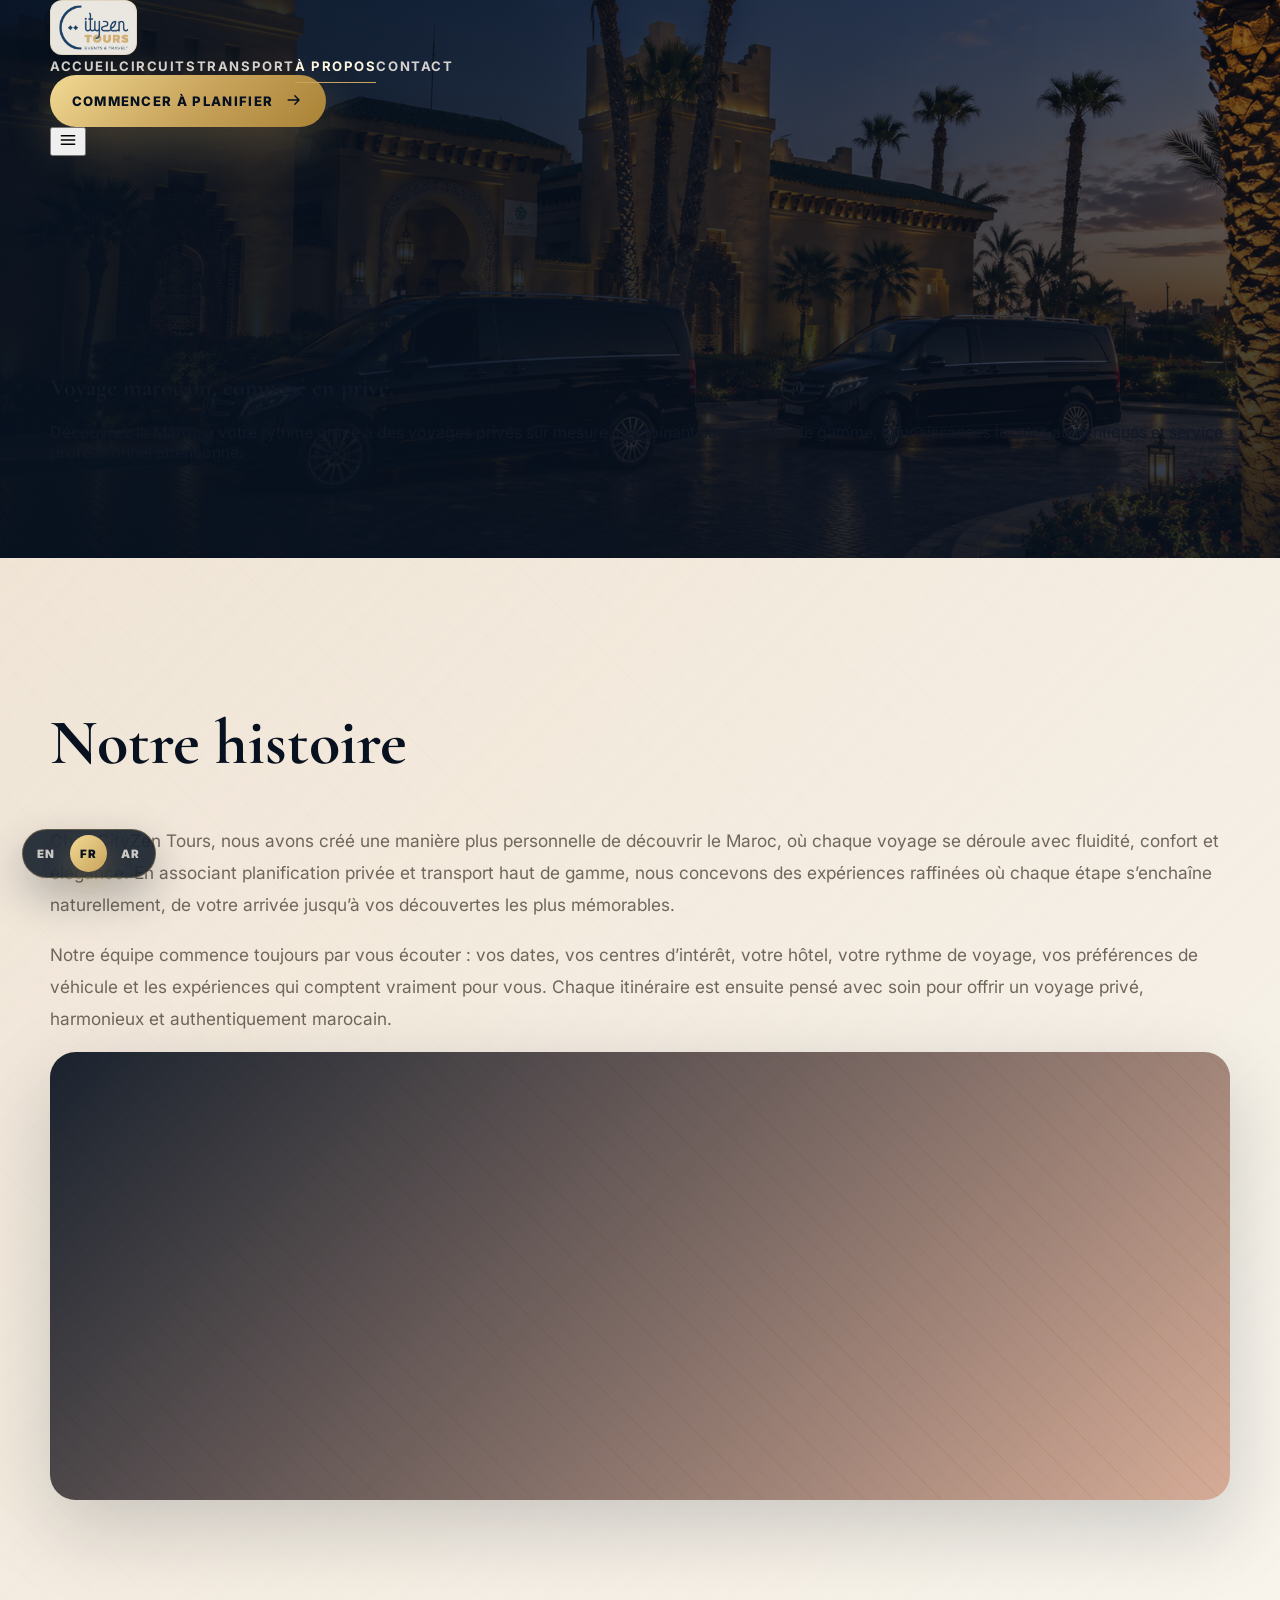
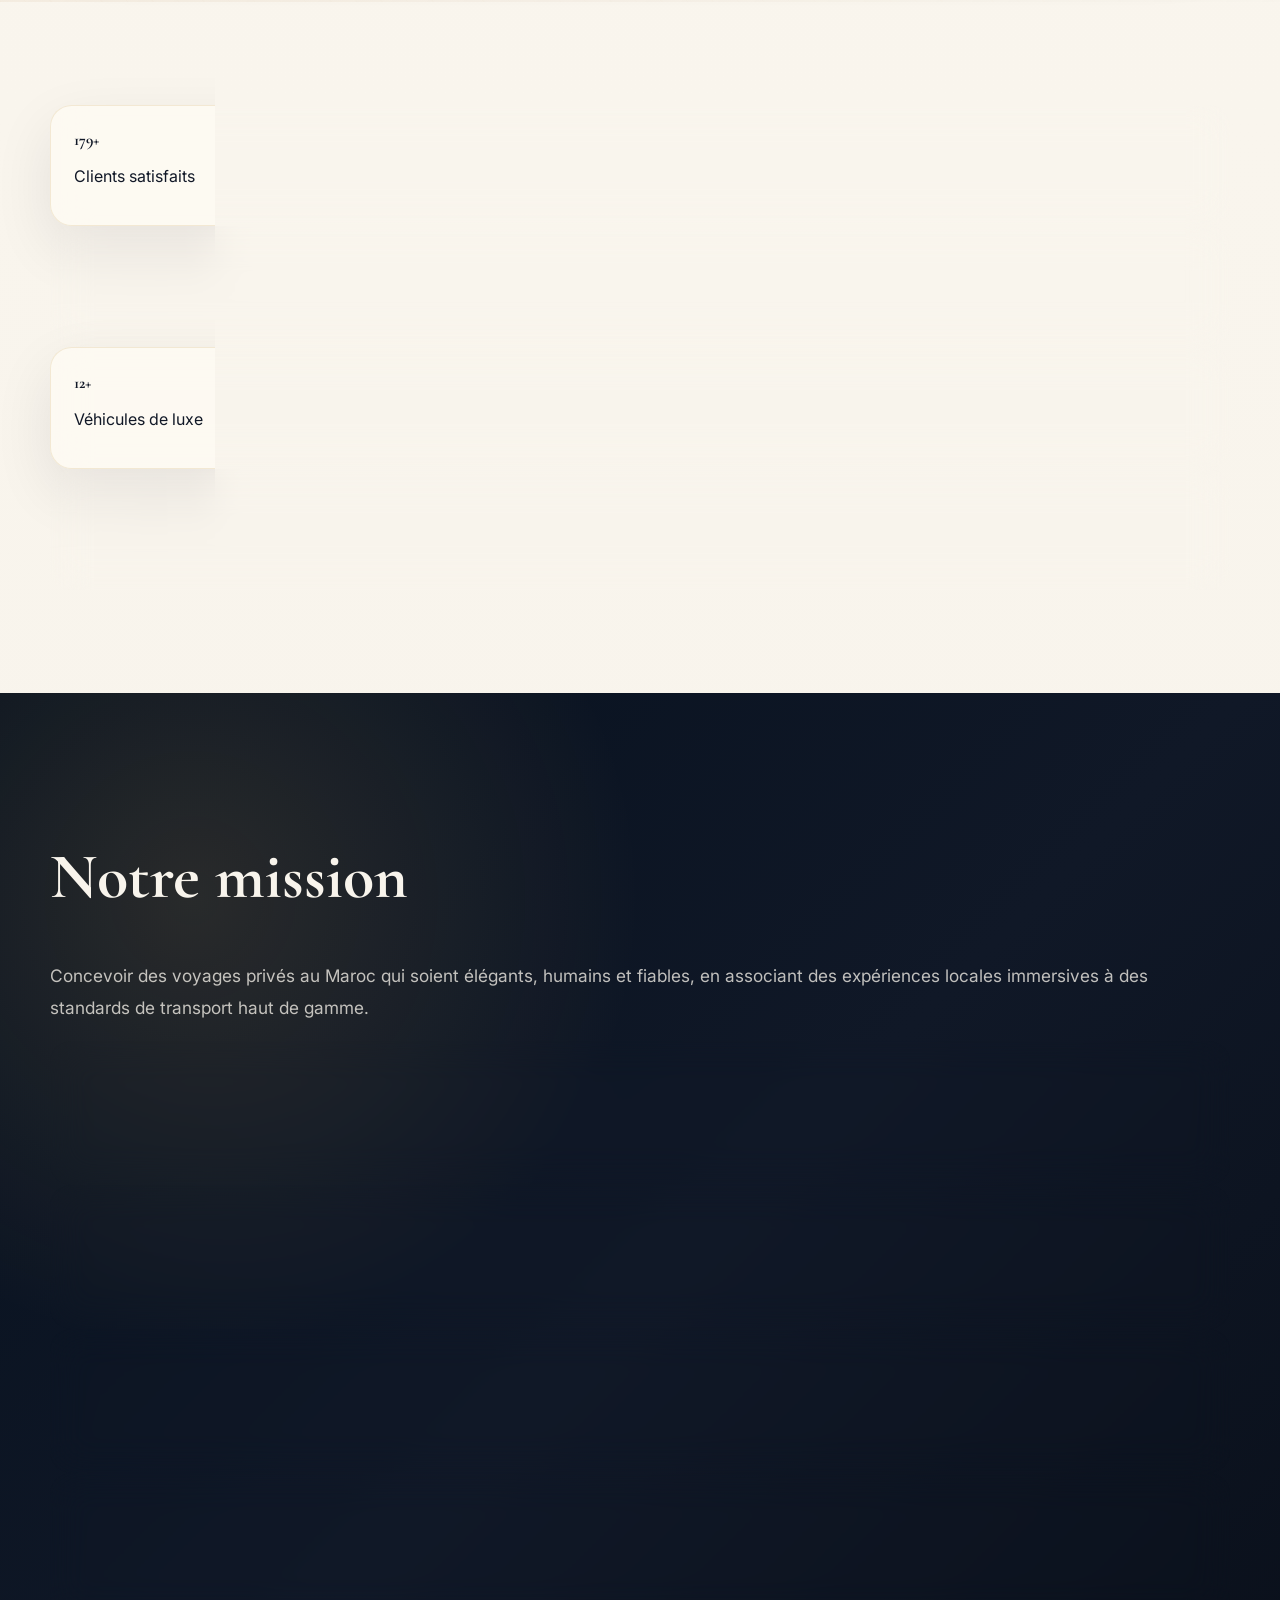
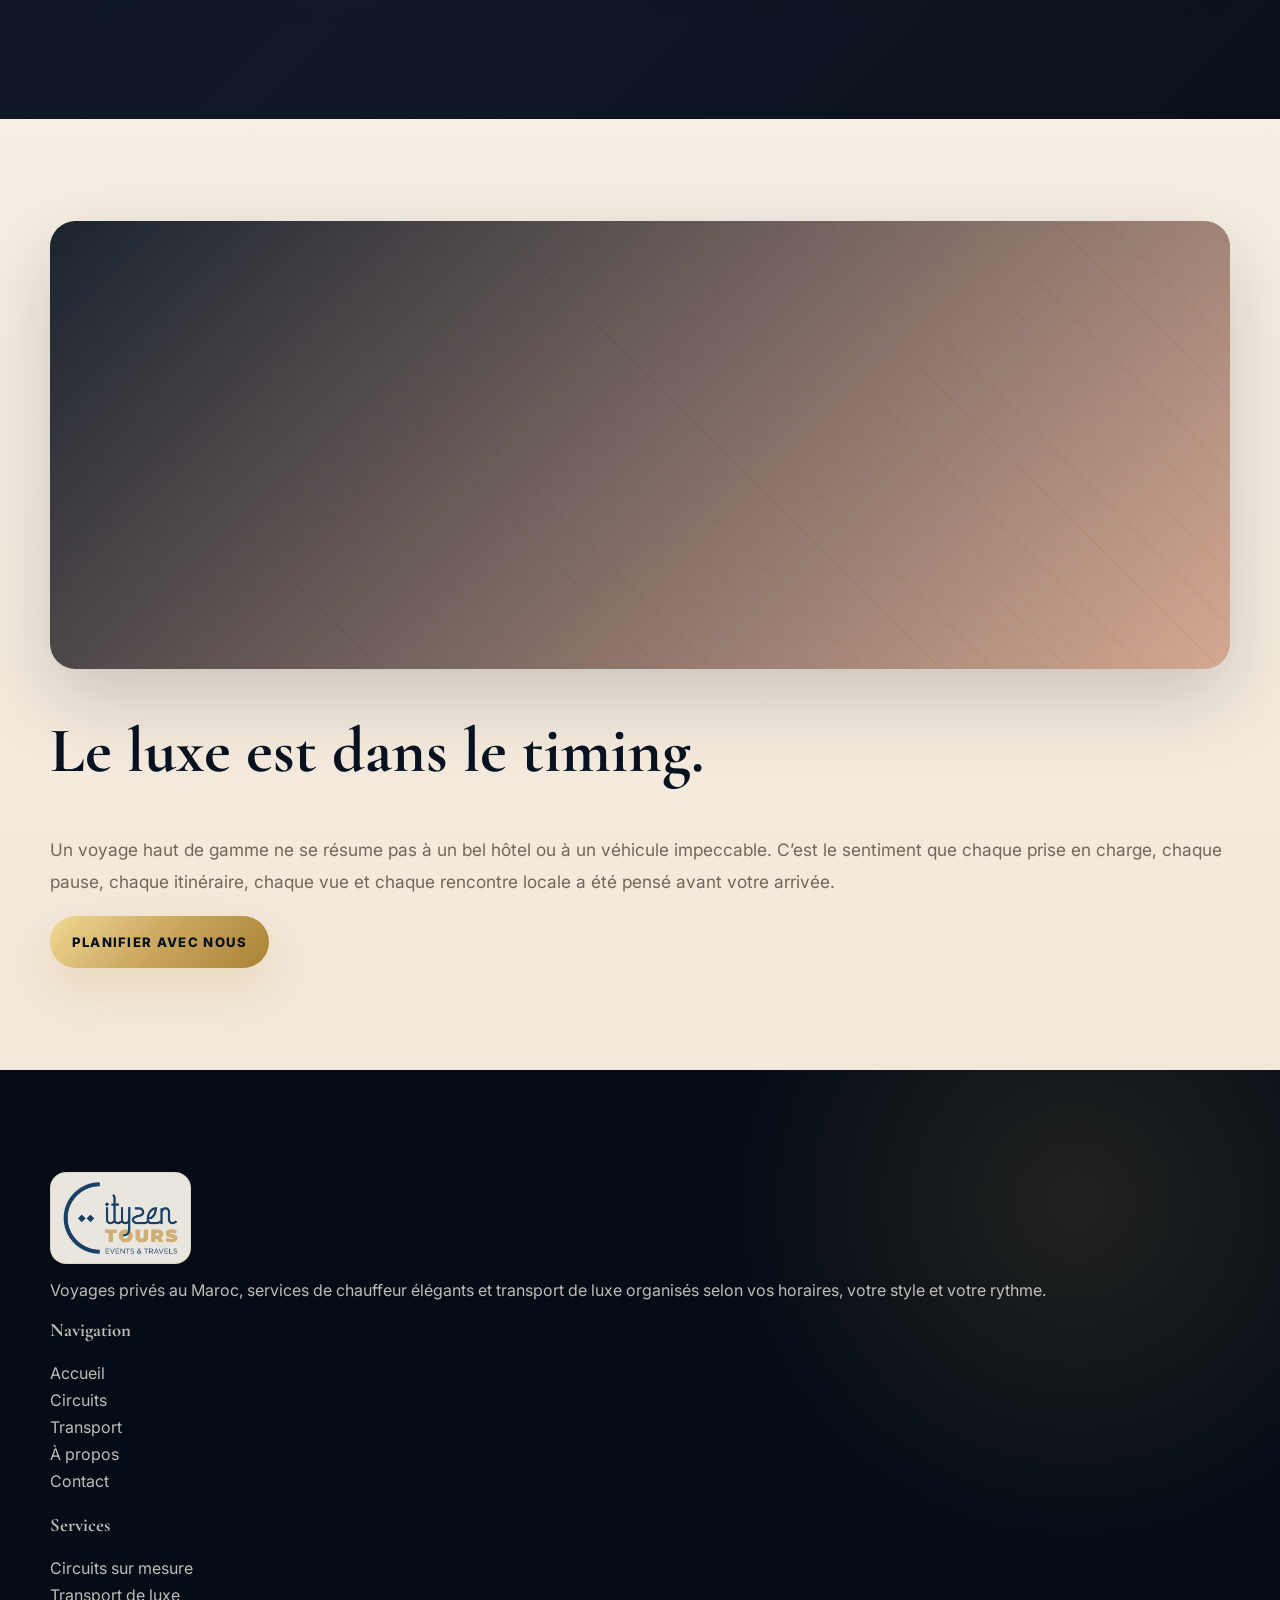
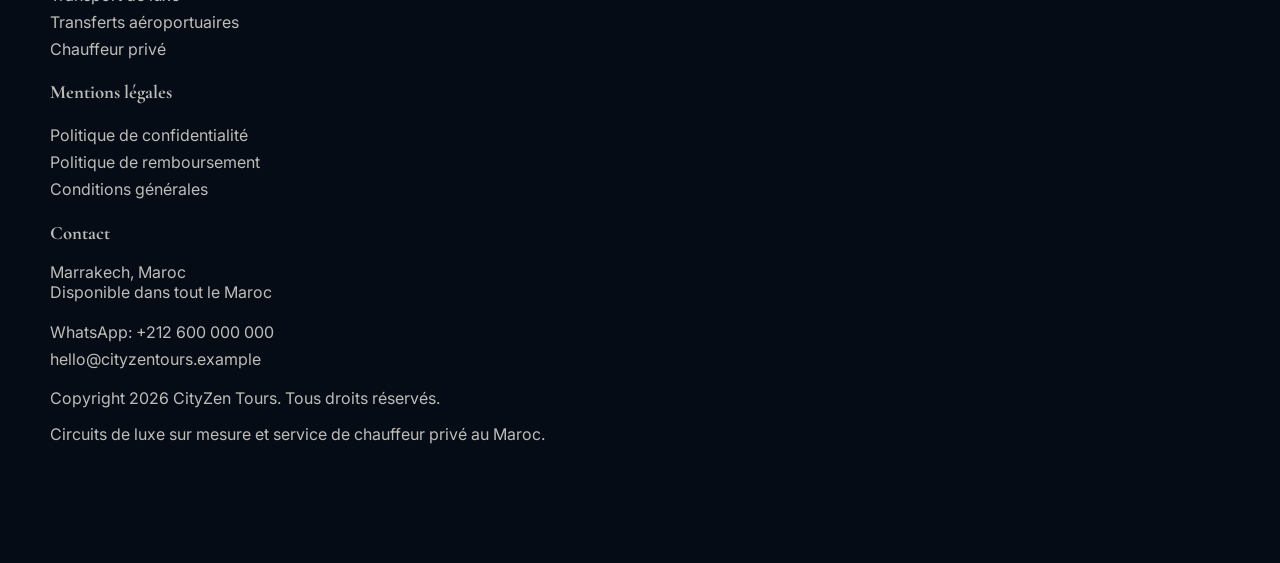
==== commit d3469894: "last commit" ====
--- a/about.html
+++ b/about.html
@@ -62,7 +62,7 @@
           <div class="reveal">
             <h2 class="section-title" data-i18n="about.timing.title">Le luxe est dans le timing.</h2>
             <p class="lead mt-6" data-i18n="about.timing.body">Un voyage haut de gamme ne se résume pas à un bel hôtel ou à un véhicule impeccable. C’est le sentiment que chaque prise en charge, chaque pause, chaque itinéraire, chaque vue et chaque rencontre locale a été pensé avant votre arrivée.</p>
-            <a class="btn btn-gold mt-8 md:w-auto" href="contact.html" data-i18n="about.timing.cta">Planifier avec nous</a>
+            <a class="btn btn-gold mt-8 md:w-auto" href="contact.html#contact-form" data-i18n="about.timing.cta">Planifier avec nous</a>
           </div>
         </div>
       </section>
--- a/assets/css/styles.css
+++ b/assets/css/styles.css
@@ -539,6 +539,23 @@
   box-shadow: 0 28px 90px rgba(7, 17, 31, 0.16);
 }
 
+#contact-form {
+  scroll-margin-top: 6rem;
+}
+
+.booking-card:focus {
+  outline: none;
+}
+
+.booking-card:focus-visible {
+  outline: 2px solid rgba(201, 164, 92, 0.82);
+  outline-offset: 5px;
+}
+
+.booking-card.form-arrival-highlight {
+  animation: formArrivalGlow 2.4s ease both;
+}
+
 .booking-card::before {
   content: "";
   position: absolute;
@@ -706,6 +723,96 @@
 .footer-link:hover {
   color: var(--gold);
   transform: translateX(4px);
+}
+
+.social-links {
+  display: flex;
+  align-items: center;
+  gap: 0.6rem;
+  flex-wrap: wrap;
+}
+
+.social-icon {
+  display: grid;
+  place-items: center;
+  width: 2.55rem;
+  height: 2.55rem;
+  border: 1px solid rgba(201, 164, 92, 0.28);
+  border-radius: 999px;
+  color: rgba(248, 244, 236, 0.86);
+  background: rgba(248, 244, 236, 0.06);
+  box-shadow: 0 12px 28px rgba(7, 17, 31, 0.18);
+  transition: transform 0.25s ease, color 0.25s ease, border-color 0.25s ease, background 0.25s ease, box-shadow 0.25s ease;
+}
+
+.social-icon svg {
+  width: 1.12rem;
+  height: 1.12rem;
+}
+
+.social-icon:hover,
+.social-icon:focus-visible {
+  color: var(--gold);
+  border-color: rgba(201, 164, 92, 0.82);
+  background: rgba(201, 164, 92, 0.13);
+  box-shadow: 0 0 0 1px rgba(201, 164, 92, 0.2), 0 18px 38px rgba(201, 164, 92, 0.22);
+  transform: translateY(-3px) scale(1.05);
+}
+
+.social-icon:focus-visible {
+  outline: 2px solid var(--ivory);
+  outline-offset: 3px;
+}
+
+.nav-social {
+  gap: 0.45rem;
+}
+
+.nav-social .social-icon {
+  width: 2.35rem;
+  height: 2.35rem;
+  background: rgba(7, 17, 31, 0.3);
+}
+
+.mobile-social-title {
+  margin-bottom: 0.75rem;
+  color: var(--gold);
+  font-size: 0.72rem;
+  font-weight: 900;
+  letter-spacing: 0.18em;
+  text-transform: uppercase;
+}
+
+.mobile-social .social-icon {
+  width: 2.8rem;
+  height: 2.8rem;
+}
+
+.footer-follow {
+  max-width: 18rem;
+}
+
+.footer-social .social-icon {
+  width: 2.7rem;
+  height: 2.7rem;
+}
+
+.contact-social-card .social-links {
+  margin-top: 1.1rem;
+}
+
+.contact-social .social-icon {
+  color: var(--navy);
+  border-color: rgba(201, 164, 92, 0.36);
+  background: rgba(201, 164, 92, 0.14);
+  box-shadow: 0 14px 34px rgba(7, 17, 31, 0.08);
+}
+
+.contact-social .social-icon:hover,
+.contact-social .social-icon:focus-visible {
+  color: #7d5f24;
+  background: rgba(201, 164, 92, 0.24);
+  box-shadow: 0 0 0 1px rgba(201, 164, 92, 0.22), 0 18px 40px rgba(201, 164, 92, 0.2);
 }
 
 .social-dot {
@@ -907,6 +1014,21 @@
   }
 }
 
+@keyframes formArrivalGlow {
+  0% {
+    border-color: rgba(201, 164, 92, 0.95);
+    box-shadow: 0 0 0 0 rgba(201, 164, 92, 0.38), 0 28px 90px rgba(7, 17, 31, 0.16);
+  }
+  36% {
+    border-color: rgba(201, 164, 92, 0.95);
+    box-shadow: 0 0 0 9px rgba(201, 164, 92, 0.14), 0 34px 100px rgba(201, 164, 92, 0.22);
+  }
+  100% {
+    border-color: rgba(201, 164, 92, 0.28);
+    box-shadow: 0 28px 90px rgba(7, 17, 31, 0.16);
+  }
+}
+
 @media (max-width: 768px) {
   .lux-hero {
     min-height: 92vh;
@@ -949,6 +1071,21 @@
     min-width: 2rem;
     height: 2rem;
     font-size: 0.68rem;
+  }
+
+  .mobile-social {
+    justify-content: center;
+  }
+
+  .mobile-social-title {
+    text-align: center;
+  }
+
+  .nav-social .social-icon,
+  .footer-social .social-icon,
+  .contact-social .social-icon {
+    width: 2.45rem;
+    height: 2.45rem;
   }
 }
 
